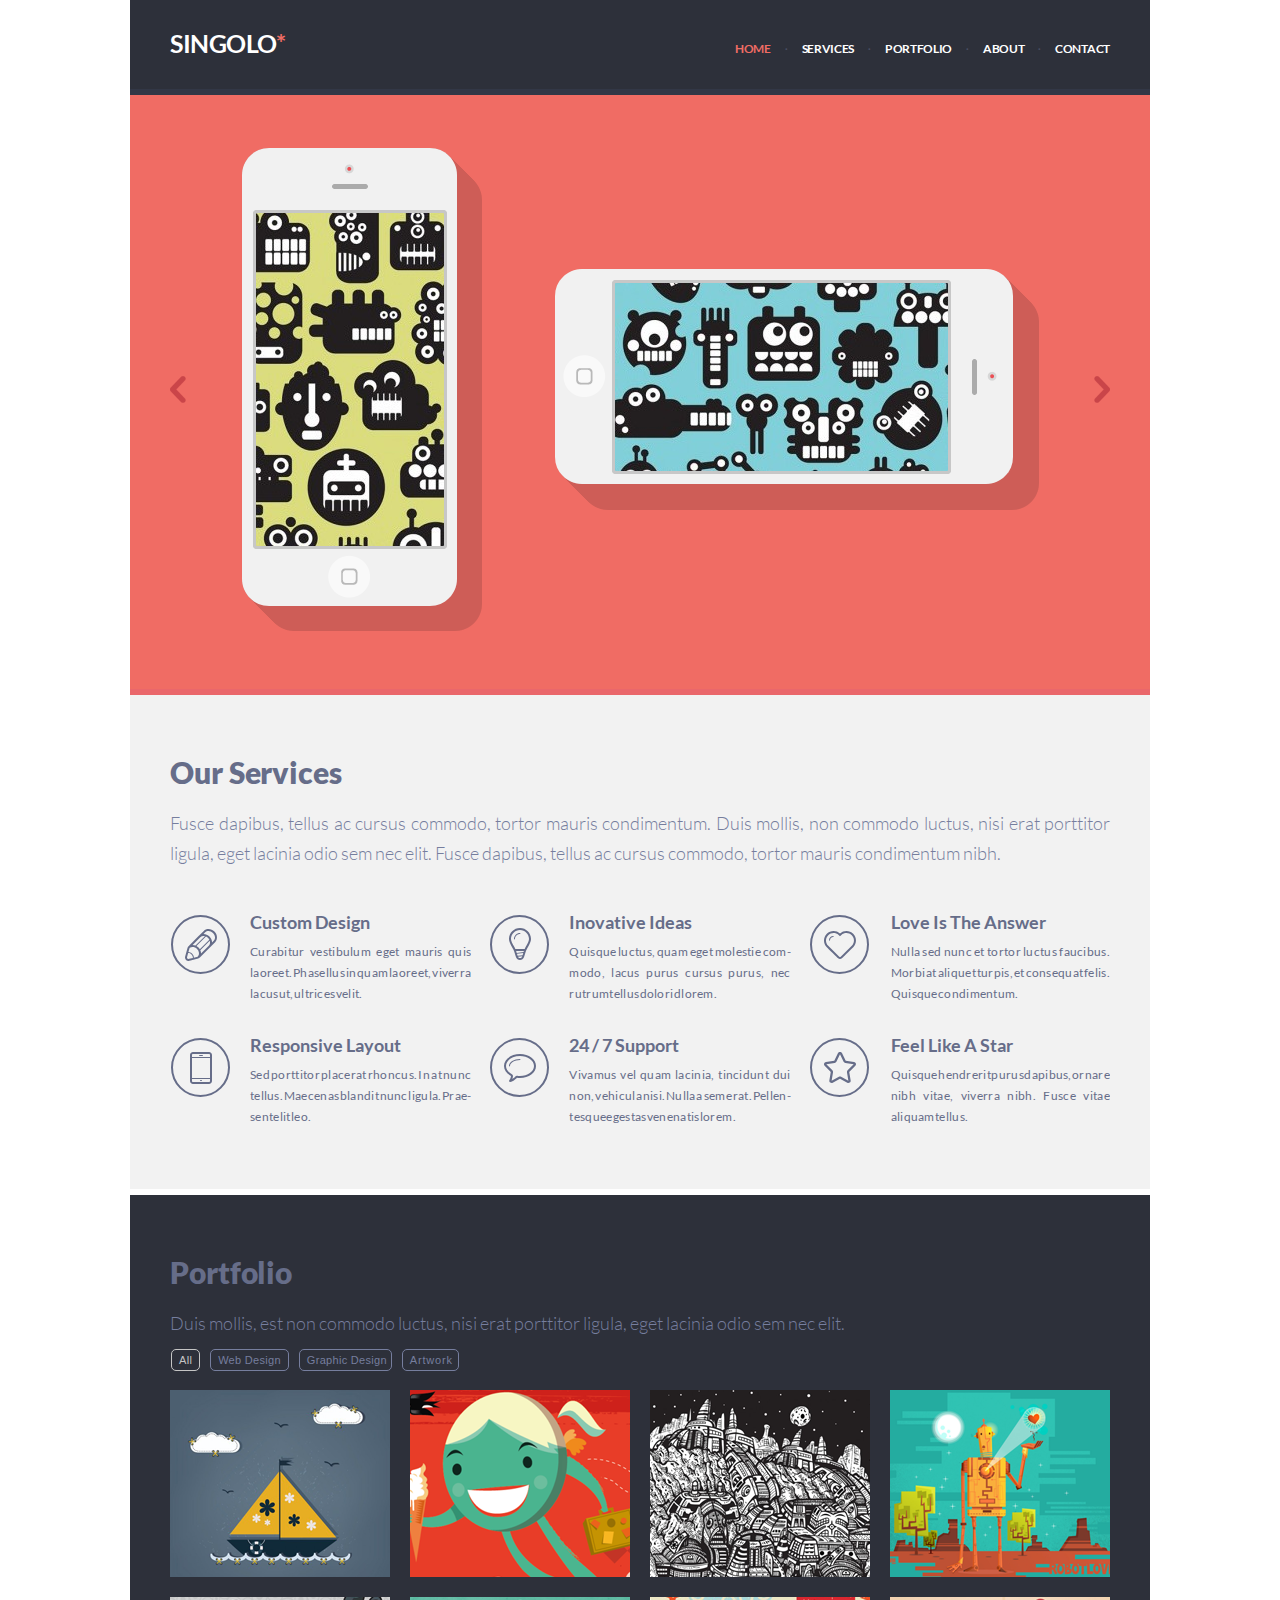
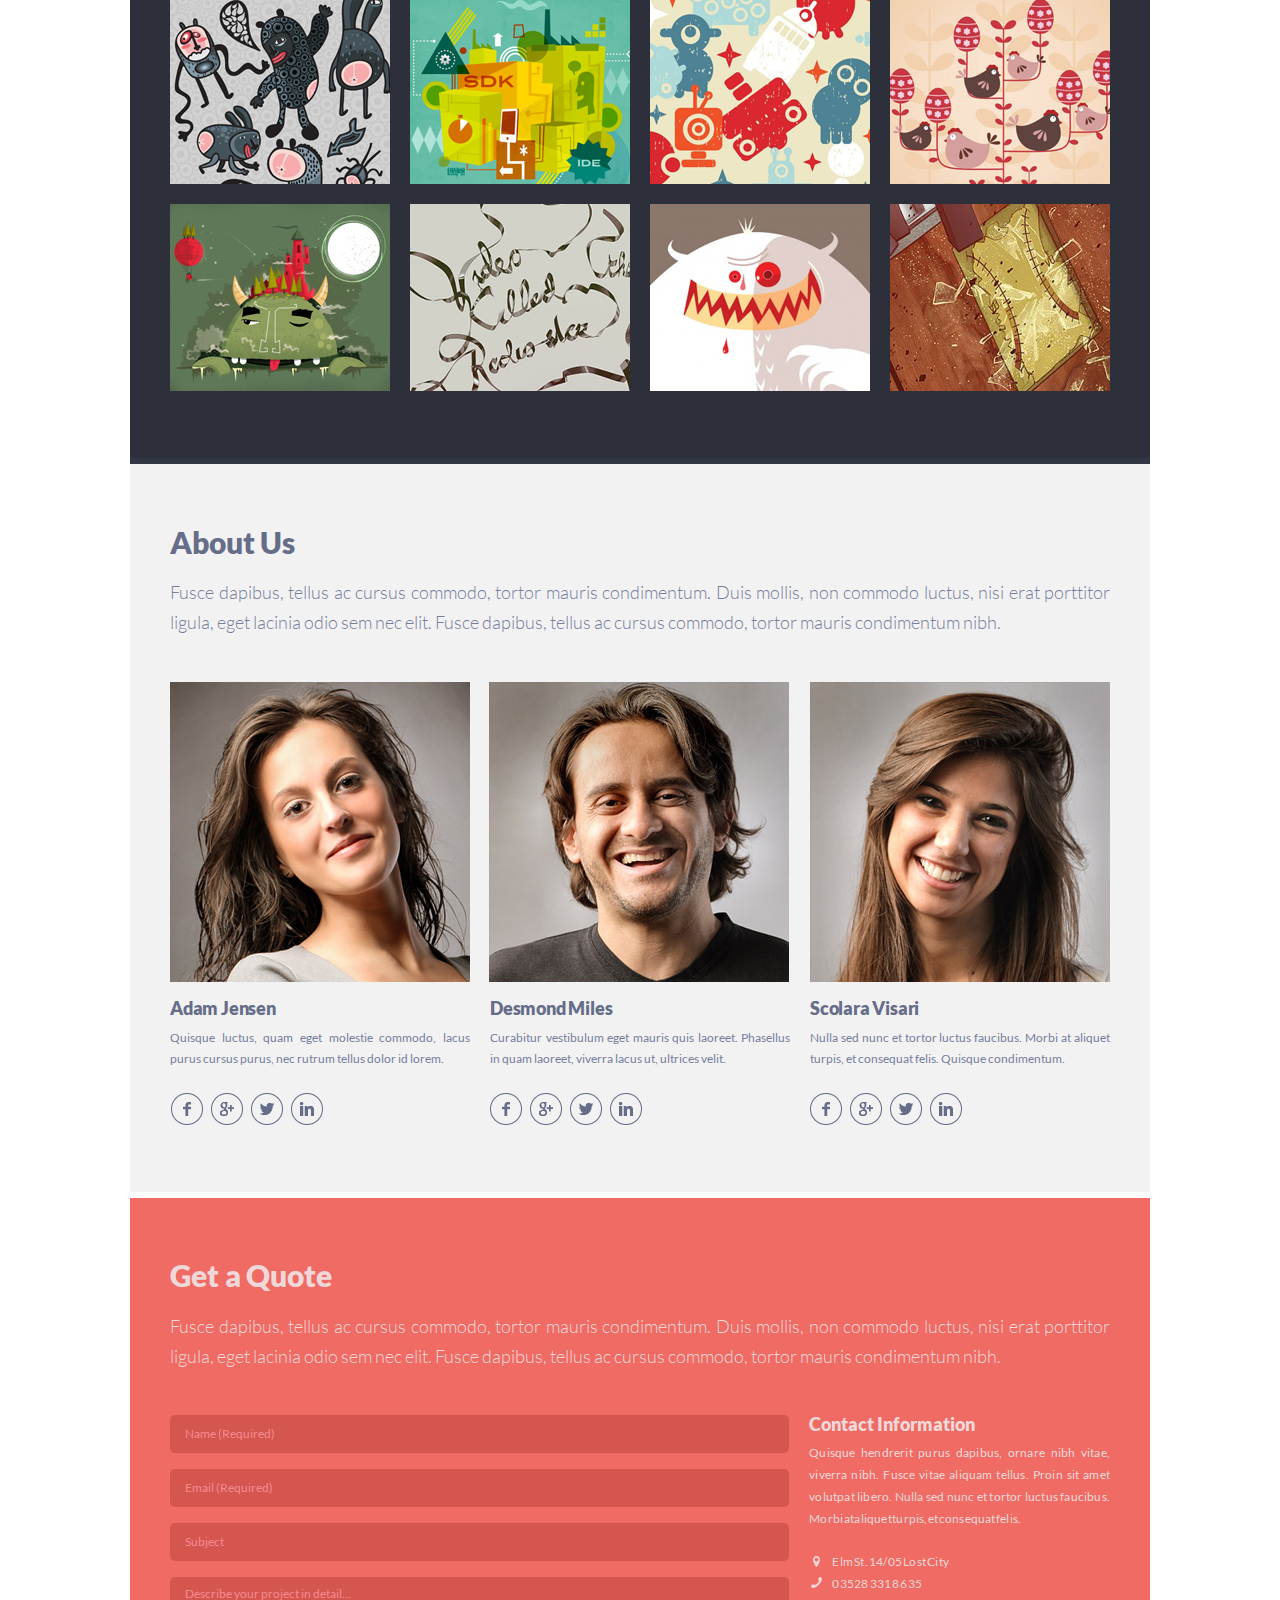
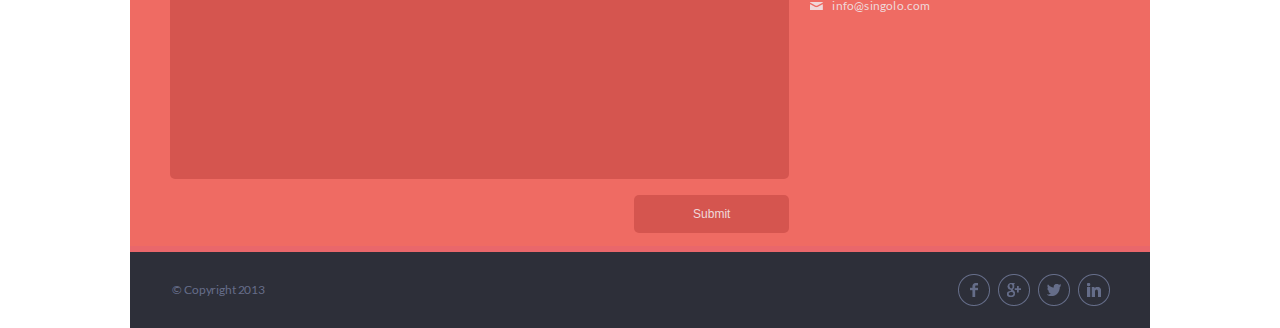
==== index.html @ 537a0a42 "feat: highlite menu item on scroll" ====
<!DOCTYPE html>
<html lang="en">
<head>
  <meta charset="UTF-8">
  <meta name="viewport" content="width=device-width, initial-scale=1.0">
  <title>Singolo</title>
  <link rel="stylesheet" href="./style.css">
</head>
<body>
  <div class="wrapper">

    <header class="header" id="header">
      <div class="logo"><a class="logo-link" href="#">
          <h1 class="logo-title"><span>Singolo</span><span class="star">*</span></h1>
        </a></div>
      <nav class="header-navigation">
        <ul class="navigation" id="header-navigation">
          <li class="navigation-item active"><a class="navigation-link" href="#slider">Home</a></li>
          <li class="navigation-item"><a class="navigation-link" href="#services">Services</a></li>
          <li class="navigation-item"><a class="navigation-link" href="#portfolio">Portfolio</a></li>
          <li class="navigation-item"><a class="navigation-link" href="#about">About</a></li>
          <li class="navigation-item"><a class="navigation-link" href="#quote">Contact</a></li>
        </ul>
      </nav>
    </header>
    <section class="slider" id="slider">
      <h2 class="slider-header">Slider</h2>
      <button class="prev" data-direction="prev"></button>
      <div class="slides-container">
        <div class="slide active-slide" data-bgcolor="#f06c64" data-bbcolor="#EA676B">
          <div class="phones-slide1">
            <div class="phone phone-v">
              <div class="shadow-v"></div>
              <div class="phone-base"></div>
              <div class="phone-v-screen"></div>
              <button class="btn-power" tabindex="-1"></button>
            </div>
            <div class="phone phone-h">
              <div class="shadow-h"></div>
              <div class="phone-base"></div>
              <div class="phone-h-screen"></div>
              <button class="btn-power" tabindex="-1"></button>
            </div>
          </div>
        </div>
        <div class="slide" data-bgcolor="#648bf0" data-bbcolor="#5d81de">
          <img src="./assets/images/slide-2.png" height="483" alt="slide-2">
        </div>
      </div>
      <button class="next" data-direction="next"></button>
    </section>
    <section class="services" id="services">
      <h2 class="section-header">Our Services</h2>
      <p class="services-description">Fusce dapibus, tellus ac cursus commodo, tortor mauris condimentum. Duis mollis, non commodo luctus, nisi erat porttitor ligula, eget lacinia odio sem nec elit. Fusce dapibus, tellus ac cursus commodo, tortor mauris condimentum nibh.</p>
      <div class="services-list">
        <div class="item service-design">
          <h3 class="service-list-header">Custom Design</h3>
          <p class="service-list-description">Curabitur vestibulum eget mauris quis laoreet. Phasellus in quam laoreet, viverra lacus ut, ultrices velit.</p>
        </div>
        <div class="item service-ideas">
          <h3 class="service-list-header">Inovative Ideas</h3>
          <p class="service-list-description">Quisque luctus, quam eget molestie com&shy;modo, lacus purus cursus purus, nec rutrum tellus dolor id lorem.</p>
        </div>
        <div class="item service-love">
          <h3 class="service-list-header">Love Is The Answer</h3>
          <p class="service-list-description">Nulla sed nunc et tortor luctus faucibus. Morbi at aliquet turpis, et consequat felis. Quisque condimentum.</p>
        </div>
        <div class="item service-responsive">
          <h3 class="service-list-header">Responsive Layout</h3>
          <p class="service-list-description">Sed porttitor placerat rhoncus. In at nunc tellus. Maecenas blandit nunc ligula. Prae&shy;sent elit leo.</p>
        </div>
        <div class="item service-support">
          <h3 class="service-list-header">24 / 7 Support</h3>
          <p class="service-list-description">Vivamus vel quam lacinia, tincidunt dui non, vehicula nisi. Nulla a sem erat. Pellen&shy;tesque egestas venenatis lorem .</p>
        </div>
        <div class="item service-star">
          <h3 class="service-list-header">Feel Like A Star</h3>
          <p class="service-list-description">Quisque hendrerit purus dapibus, ornare nibh vitae, viverra nibh. Fusce vitae aliquam tellus.</p>
        </div>
      </div>
    </section>
    <section class="portfolio" id="portfolio">
      <h2 class="section-header">Portfolio</h2>
      <p class="portfolio-description">
        Duis mollis, est non commodo luctus, nisi erat porttitor ligula, eget lacinia odio sem nec elit.
      </p>
      <div class="portfolio-filter">
        <button class="active">All</button>
        <button>Web Design</button>
        <button>Graphic Design</button>
        <button>Artwork</button>
      </div>
      <div class="portfolio-list">
        <img class="portfolio-item" src="./assets/images/portfolio-item1.png" alt="portfolio-item1">
        <img class="portfolio-item" src="./assets/images/portfolio-item2.png" alt="portfolio-item2">
        <img class="portfolio-item" src="./assets/images/portfolio-item3.png" alt="portfolio-item3">
        <img class="portfolio-item" src="./assets/images/portfolio-item4.png" alt="portfolio-item4">
        <img class="portfolio-item" src="./assets/images/portfolio-item5.png" alt="portfolio-item5">
        <img class="portfolio-item" src="./assets/images/portfolio-item6.png" alt="portfolio-item6">
        <img class="portfolio-item" src="./assets/images/portfolio-item7.png" alt="portfolio-item7">
        <img class="portfolio-item" src="./assets/images/portfolio-item8.png" alt="portfolio-item8">
        <img class="portfolio-item" src="./assets/images/portfolio-item9.png" alt="portfolio-item9">
        <img class="portfolio-item" src="./assets/images/portfolio-item10.png" alt="portfolio-item10">
        <img class="portfolio-item" src="./assets/images/portfolio-item11.png" alt="portfolio-item11">
        <img class="portfolio-item" src="./assets/images/portfolio-item12.png" alt="portfolio-item12">
      </div>
    </section>
    <section class="about" id="about">
      <h2 class="section-header">About Us</h2>
      <p class="about-description">Fusce dapibus, tellus ac cursus commodo, tortor mauris condimentum. Duis mollis, non commodo luctus, nisi erat porttitor ligula, eget lacinia odio sem nec elit. Fusce dapibus, tellus ac cursus commodo, tortor mauris condimentum nibh.</p>
      <div class="photos">
        <div class="photo">
          <img src="./assets/images/adam-jensen.png" alt="photo">
          <h3 class="photo-title">Adam Jensen</h3>
          <p class="photo-description">Quisque luctus, quam eget molestie commodo, lacus purus cursus purus, nec rutrum tellus dolor id lorem.</p>
          <div class="social-buttons">
            <a href="#" class="social-buttons-link"><img src="./assets/images/social-fb.png" alt="facebook"></a>
            <a href="#" class="social-buttons-link"><img src="./assets/images/social-gp.png" alt="google-pllus"></a>
            <a href="#" class="social-buttons-link"><img src="./assets/images/social-tw.png" alt="twitter"></a>
            <a href="#" class="social-buttons-link"><img src="./assets/images/social-in.png" alt="linkedin"></a>
          </div>
        </div>
        <div class="photo">
          <img src="./assets/images/desmond-miles.png" alt="photo">
          <h3 class="photo-title">Desmond Miles</h3>
          <p class="photo-description">Curabitur vestibulum eget mauris quis laoreet. Phasellus in quam laoreet, viverra lacus ut, ultrices velit.</p>
          <div class="social-buttons">
            <a href="#" class="social-buttons-link"><img src="./assets/images/social-fb.png" alt="facebook"></a>
            <a href="#" class="social-buttons-link"><img src="./assets/images/social-gp.png" alt="google-pllus"></a>
            <a href="#" class="social-buttons-link"><img src="./assets/images/social-tw.png" alt="twitter"></a>
            <a href="#" class="social-buttons-link"><img src="./assets/images/social-in.png" alt="linkedin"></a>
          </div>
        </div>
        <div class="photo">
          <img src="./assets/images/scolara-visari.png" alt="photo">
          <h3 class="photo-title">Scolara Visari</h3>
          <p class="photo-description">Nulla sed nunc et tortor luctus faucibus. Morbi at aliquet turpis, et consequat felis. Quisque condimentum.</p>
          <div class="social-buttons">
            <a href="#" class="social-buttons-link"><img src="./assets/images/social-fb.png" alt="facebook"></a>
            <a href="#" class="social-buttons-link"><img src="./assets/images/social-gp.png" alt="google-pllus"></a>
            <a href="#" class="social-buttons-link"><img src="./assets/images/social-tw.png" alt="twitter"></a>
            <a href="#" class="social-buttons-link"><img src="./assets/images/social-in.png" alt="linkedin"></a>
          </div>
        </div>
      </div>
    </section>
    <section class="quote" id="quote">
      <h2 class="section-header">Get a Quote</h2>
      <p class="quote-description">Fusce dapibus, tellus ac cursus commodo, tortor mauris condimentum. Duis mollis, non commodo luctus, nisi erat porttitor ligula, eget lacinia odio sem nec elit. Fusce dapibus, tellus ac cursus commodo, tortor mauris condimentum nibh.</p>
      <div class="quote-from">
        <form action='/' method="POST" name="quote">
          <input name="name" type="text" placeholder="Name (Required)" required>
          <input name="email" type="email" placeholder="Email (Required)" required>
          <input name="subject" type="text" placeholder="Subject">
          <textarea name="description" placeholder="Describe your project in detail..." maxlength="500"></textarea>
          <input type="submit">
        </form>
        <div class="modal-container">
          <div class="modal-message">
            <h3>Письмо отправлено </h3>
            <p>
              <span class="theme">Без темы</span>
            </p>
            <p>
              <span class="desc">Без описания</span>
            </p>
            <button class="btn-ok">OK</button>
          </div>
        </div>
        <div class="quote-info">
          <h3 class="quoteinfo-header">Contact Information</h3>
          <p class="quoteinfo-description">
            Quisque hendrerit purus dapibus, ornare nibh vitae, viver&shy;ra nibh. Fusce vitae aliquam tellus. Proin sit amet volutpat libero. Nulla sed nunc et tortor luctus faucibus. Morbi at aliquet turpis, et consequat felis.
          </p>
          <ul class="props">
            <li class="prop-item location"><a href="https://map.map" class="props-item-link">Elm St. 14/05 Lost City</a></li>
            <li class="prop-item phone"><a href="tel:+035283318635" class="props-item-link">03528 331 86 35</a></li>
            <li class="prop-item mail"><a href="mailto:info@singolo.com" class="props-item-link">info@singolo.com</a></li>
          </ul>
        </div>
      </div>
    </section>
    <footer class="footer">
      <div class="copyright">&copy; Copyright 2013</div>
      <div class="social-buttons">
        <a href="#" class="social-buttons-link"><img src="./assets/images/social-fb.png" alt="facebook"></a>
        <a href="#" class="social-buttons-link"><img src="./assets/images/social-gp.png" alt="google-pllus"></a>
        <a href="#" class="social-buttons-link"><img src="./assets/images/social-tw.png" alt="twitter"></a>
        <a href="#" class="social-buttons-link"><img src="./assets/images/social-in.png" alt="linkedin"></a>
      </div>
    </footer>
  </div>

  <script src="./script.js"></script>
</body>
</html>
---- style.css ----
@charset 'utf-8';

/* lato-300 - latin */
@font-face {
  font-family: "Lato";
  font-style: normal;
  font-weight: 300;
  src: local("Lato Light"), local("Lato-Light"),
    url("./assets/fonts/lato-v16-latin-300.woff2") format("woff2"),
    url("./assets/fonts/lato-v16-latin-300.woff") format("woff");
}
/* lato-regular - latin */
@font-face {
  font-family: "Lato";
  font-style: normal;
  font-weight: 400;
  src: local("Lato Regular"), local("Lato-Regular"),
    url("./assets/fonts/lato-v16-latin-regular.woff2") format("woff2"),
    url("./assets/fonts/lato-v16-latin-regular.woff") format("woff");
}
/* lato-700 - latin */
@font-face {
  font-family: "Lato";
  font-style: normal;
  font-weight: 700;
  src: local("Lato Bold"), local("Lato-Bold"),
    url("./assets/fonts/lato-v16-latin-700.woff2") format("woff2"),
    url("./assets/fonts/lato-v16-latin-700.woff") format("woff");
}
/* lato-900 - latin */
@font-face {
  font-family: "Lato";
  font-style: normal;
  font-weight: 900;
  src: local("Lato Black"), local("Lato-Black"),
    url("./assets/fonts/lato-v16-latin-900.woff2") format("woff2"),
    url("./assets/fonts/lato-v16-latin-900.woff") format("woff");
}

*,
*::before,
*::after {
  box-sizing: border-box;
}

html {
  font-family: "Lato", sans-serif;
  scroll-padding-top: 95px;
  scroll-behavior: smooth;
}

body,
h1,
h2,
h3,
p,
ul {
  margin: 0;
  padding: 0;
}

h1 {
  font-size: inherit;
  display: inline;
}

ul {
  list-style-type: none;
}

.wrapper {
  max-width: 1020px;
  margin: 0 auto;
}

.header,
.slider,
.services,
.portfolio,
.about,
.quote,
.footer,
.modal-container {
  padding: 0 40px;
}

.section-header {
  font-size: 30px;
  font-weight: 900;
  line-height: 23px;
  letter-spacing: -0.1px;
}

button::-moz-focus-inner {
  border: 0;
}

/* HEADER */

.header {
  background-color: #2d303a;
  border-bottom: 6px solid #323746;
  display: flex;
  justify-content: space-between;
  align-items: baseline;
  height: 95px;
  position: sticky;
  top: 0;
  z-index: 9999;
}

.logo .logo-link {
  color: #ffffff;
  text-decoration: none;
}
.header .logo-link:hover {
  color: #f06c64;
}

.logo .star {
  color: #f06c64;
}

.logo .logo-title {
  text-transform: uppercase;
  font-size: 25px;
  font-weight: 700;
  line-height: 3.5;
  letter-spacing: -0.5px;
}

.header-navigation .navigation {
  display: flex;
}

.navigation .navigation-item {
  margin-left: 30.7px;
}

.navigation .navigation-item .navigation-link {
  font-size: 12px;
  font-weight: 700;
  text-transform: uppercase;
  letter-spacing: -0.3px;
  text-decoration: none;
  color: #ffffff;
  position: relative;
}

.navigation .navigation-item:not(:first-child) .navigation-link::after {
  content: ".";
  position: absolute;
  color: #494e62;
  top: -3px;
  left: -17px;
  width: 17px;
}

.navigation .navigation-item .navigation-link {
  outline: none;
  transition: color 0.3s;
}

.navigation .navigation-item .navigation-link:focus {
  text-decoration: underline;
}

.navigation .navigation-item.active .navigation-link {
  color: #f06c64;
}

/* SLIDER */

.slider {
  display: flex;
  align-items: center;
  padding-bottom: 58px;
  padding-top: 53px;
  background-color: #f06c64;
  border-bottom: 6px solid #ea676b;
  justify-content: space-between;
  transition: all 0.3s;
}

.slider .slider-header {
  position: absolute;
  left: -200%;
}

button.prev,
button.next {
  background-repeat: no-repeat;
  align-self: stretch;
  border: 0;
  padding: 0;
  background-color: transparent;
  outline: none;
  flex-basis: 84px;
}

button.prev:hover,
button.next:hover {
  cursor: pointer;
}

button.prev:hover {
  animation: animate-prev 1s linear infinite;
}

button.next:hover {
  animation: animate-next 1s linear infinite;
}
@keyframes animate-next {
  from {
    background-position-x: 50%;
  }
  to {
    background-position-x: 100%;
  }
}

@keyframes animate-prev {
  from {
    background-position-x: 50%;
  }
  to {
    background-position-x: 0%;
  }
}

button.prev {
  background-image: url("./assets/images/slider-left-arrow.svg");
  background-position: left center;
}

button.next {
  background-image: url("./assets/images/slider-right-arrow.svg");
  background-position: right center;
}

.slides-container {
  position: relative;
  overflow: hidden;
  width: 100%;
}

.slide {
  display: none;
  width: 100%;
}

.active-slide,
.next-slide {
  display: block;
}

.next-slide {
  position: absolute;
  top: 0;
}

.move-prev {
  animation-name: move-prev;
  animation-duration: 0.3s;
}

.move-next {
  animation-name: move-next;
  animation-duration: 0.3s;
}

@keyframes move-prev {
  100% {
    transform: translateX(100%);
  }
}
@keyframes move-next {
  100% {
    transform: translateX(-100%);
  }
}

.phones-slide1 {
  display: grid;
  grid-template-columns: 1fr 2fr;
}

.slide img {
  width: 100%;
  display: block;
}

.phone-v,
.phone-h {
  display: flex;
  position: relative;
}

.phone-base {
  background-image: url("./assets/images/iPhone.png");
  width: 216px;
  height: 458px;
  position: absolute;
}

.shadow-v {
  background-image: url("./assets/images/shadow-v.png");
  width: 240px;
  left: 1px;
  height: 483px;
  position: relative;
}

.shadow-h {
  background-image: url("./assets/images/shadow-h.png");
  width: 483px;
  left: 49px;
  height: 240px;
  position: relative;
}

.phone-v-screen,
.phone-h-screen {
  border-radius: 4px;
  position: absolute;
  border: 3px solid #c7c7c7;
  transition: opacity 1s;
}

.screen-opacity {
  opacity: 0;
}

.phone-v-screen {
  background-image: url("./assets/images/phonescreen-v.jpeg");
  width: 194px;
  height: 339px;
  top: 62px;
  left: 12px;
}

.phone-h-screen {
  background-image: url("./assets/images/phonescreen-h.jpeg");
  width: 339px;
  height: 194px;
  top: 10px;
  left: 105px;
}

.phone-h {
  align-self: center;
}

.phone-h .phone-base {
  transform: rotate(90deg);
  transform-origin: 254px 252px;
}

.slides-container .btn-power,
.slides-container .btn-power {
  width: 41px;
  height: 41px;
  position: absolute;
  opacity: 0;
  border-radius: 50%;
  border: none;
  cursor: pointer;
}

.phone-v .btn-power {
  bottom: 33px;
  left: 88px;
}

.phone-h .btn-power {
  bottom: 113px;
  left: 57px;
}

/* SERVICES */

.services {
  color: #666d89;
  background-color: #f2f2f2;
  border-bottom: 6px solid #ffffff;
  padding-top: 66px;
  padding-bottom: 62px;
}

.services .services-description {
  color: #767e9e;
  font-size: 18px;
  font-weight: 300;
  line-height: 30px;
  text-align: justify;
  margin-top: 24px;
  margin-bottom: 20px;
}

.services-list {
  display: grid;
  grid-template-columns: repeat(3, minmax(100px, 1fr));
  grid-auto-rows: 116px;
  column-gap: 18px;
  row-gap: 7px;
}

.services-list .item {
  padding-left: 80px;
  position: relative;

  overflow: hidden;
}

.services-list .item::before {
  content: "";
  display: block;
  position: absolute;
  left: 1px;
  top: 27px;
  border-radius: 50%;
  width: 59px;
  height: 59px;
  border: 2px solid #666d89;
  background-repeat: no-repeat;
}

.item.service-design::before {
  background-image: url("./assets/images/pen.svg");
  background-position: 11px 11px;
}

.item.service-ideas::before {
  background-image: url("./assets/images/bulb.svg");
  background-position: 15px 10px;
}

.item.service-love::before {
  background-image: url("./assets/images/heart.svg");
  background-position: 10px 12px;
}

.item.service-responsive::before {
  background-image: url("./assets/images/phone.svg");
  background-position: 15px 10px;
}

.item.service-support::before {
  background-image: url("./assets/images/bubble.svg");
  background-position: 11px 13px;
}

.item.service-star::before {
  background-image: url("./assets/images/star.svg");
  background-position: 10px 11px;
}

.services-list .service-list-header {
  font-size: 18px;
  font-weight: 700;
  line-height: 32px;
  margin-top: 18px;
}

.services-list .service-list-description {
  font-size: 12px;
  font-weight: 400;
  line-height: 21px;
  letter-spacing: 0.3px;
  margin-top: 3px;
  word-spacing: -2px;
  text-align: justify;
}

/* PORTFOLIO */

.portfolio {
  background-color: #2d303a;
  padding-top: 66px;
  border-bottom: 6px solid #323746;
  padding-bottom: 47px;
}

.portfolio .section-header {
  color: #666d89;
}

.portfolio-description {
  font-size: 18px;
  line-height: 30px;
  font-weight: 300;
  color: #767e9e;
  margin-top: 24px;
}

.portfolio-filter {
  margin-top: 11px;
  padding-left: 1px;
  display: flex;
}

.portfolio-filter button {
  border: 1px solid #767e9e;
  color: #767e9e;
  background: transparent;
  border-radius: 5px;
  padding: 1px 7px 1px;
  margin-right: 10px;
  font-size: 11px;
  line-height: 18px;
  font-weight: 400;
  letter-spacing: 0.3px;
  outline: none;
}

.portfolio-filter button:hover {
  cursor: pointer;
  border-color: #c5c5c5;
  color: #c5c5c5;
}

.portfolio-filter button.active {
  border: 1px solid #c5c5c5;
  color: #c5c5c5;
}

.portfolio-list {
  padding-top: 19px;
  display: flex;
  flex-wrap: wrap;
  justify-content: space-between;
}

.portfolio-item {
  flex-basis: 220px;
  margin-bottom: 20px;
  transition: transform 0.3s;
}

.portfolio-active-item {
  outline: 5px solid #f06c64;
}

.portfolio-item:hover {
  cursor: pointer;
  transform: scale(1.04);
}

.portfolio-item:nth-child(n + 13) {
  display: none;
}

/* ABOUT US */

.about {
  background-color: #f2f2f2;
  padding-top: 67px;
  border-bottom: 6px solid #ffffff;
  padding-bottom: 67px;
}

.about .section-header {
  color: #666d89;
}

.about-description {
  margin-top: 23px;
  font-size: 18px;
  line-height: 30px;
  color: #767e9e;
  font-weight: 300;
  text-align: justify;
}

.photos {
  display: grid;
  grid-gap: 20px;
  grid-template-columns: repeat(3, minmax(300px, 1fr));
  justify-content: space-between;
  margin-top: 45px;
}

.photo {
  flex-basis: 300px;
  display: flex;
  flex-direction: column;
}

.photos .photo-title {
  margin-top: 17px;
  font-size: 18px;
  line-height: 18px;
  color: #666d89;
  font-weight: 900;
  letter-spacing: -0.2px;
  white-space: nowrap;
  text-overflow: ellipsis;
  overflow: hidden;
}

.photos .photo-description {
  margin-top: 10px;
  font-size: 12px;
  line-height: 21px;
  color: #767e9e;
  font-weight: 400;
  text-align: justify;
}

.social-buttons {
  display: flex;
  margin-top: 24px;
}

.social-buttons .social-buttons-link {
  margin-right: 8px;
  width: 32px;
  height: 32px;
}

.social-buttons .social-buttons-link:hover {
  border-radius: 50%;
  box-shadow: inset 0 0 2px 1px #9a9fb0, 0 0 3px 1px #9a9fb0;
}

/* QUOTE */

.quote {
  background-color: #ef6b63;
  padding-top: 66px;
  border-bottom: 6px solid #e9676b;
  padding-bottom: 0px;
}

.quote .section-header {
  color: #f0d8d9;
}

.quote-description {
  margin-top: 24px;
  font-size: 18px;
  color: #f0d8d9;
  font-weight: 300;
  text-align: justify;
  line-height: 30px;
}

.quote-from {
  margin-top: 30px;
  display: flex;
}

.quote-from form {
  flex: 2 65.85%;
  margin-top: 14px;
  margin-right: 20px;
}

.quote-from input,
.quote-from textarea {
  padding: 12px 15px;
  line-height: 14px;
  font-size: 12px;
  color: #f0d8d9;
  background-color: #d5554f;
  border: none;
  font-weight: 400;
  width: 100%;
  margin-bottom: 16px;
  border-radius: 5px;
}

.quote-from input[type="submit"] {
  display: block;
  margin-bottom: 13px;
  margin-left: auto;
  width: 25%;
}

.quote-from input[type="submit"]:hover {
  cursor: pointer;
  background-color: #f0d8d9;
  color: #2d2f39;
}

.quote-from textarea {
  min-height: 202px;
  padding-top: 10px;
  margin-top: 0;
  resize: none;
  display: block;
}

.quote-from input::placeholder,
.quote-from textarea::placeholder {
  color: #f48c8f;
  font-family: "Lato";
}

.quote-from input:focus,
.quote-from textarea:focus {
  background-color: #f0d8d9;
  color: #2d2f39;
}

/* modal */
.modal-container {
  max-width: 100vw;
  max-height: 100vh;
  background-color: #f2f2f2cc;
  position: fixed;
  top: 0;
  bottom: 0;
  left: 0;
  right: 0;
  z-index: 99999;
  overflow: auto;
  display: flex;
  flex-direction: column;
  justify-content: flex-start;
  align-items: center;
  display: none;
}

.modal-message {
  width: 70vw;
  max-width: 560px;
  border: 2px solid #666d8970;
  padding: 10px 20px;
  background: #f2f2f2;
  color: #666d89;
  box-shadow: 0px 7px 11px 2px #0005;
  margin-top: 20vh;
  border-radius: 3px;
}

.modal-message h3 {
  font-size: 30px;
  font-weight: 900;
  margin-bottom: 10px;
  text-align: center;
}

.modal-message p {
  margin-bottom: 10px;
}

.modal-message .btn-ok {
  color: #666d89;
  border: 1px solid #666d89;
  margin: 0 auto;
  display: block;
  margin-top: 30px;
  width: 25%;
  padding: 5px;
  font-weight: 900;
  background: transparent;
}

.quote-info {
  flex: 1 32%;
}

.quote-info {
  margin-top: 10px;
}

.quote-info .quoteinfo-header {
  font-size: 18px;
  line-height: 26px;
  color: #f0d8d9;
  font-weight: 900;
}

.quote-info .quoteinfo-description {
  margin-top: 5px;
}

.quote-info .quoteinfo-description,
.props .prop-item .props-item-link {
  font-size: 12px;
  line-height: 22px;
  color: #f0d8d9;
  font-weight: 400;
  text-align: justify;
  word-spacing: -1.8px;
  letter-spacing: 0.2px;
}

.props {
  margin-top: 20px;
}

.props .prop-item {
  padding-left: 23.3px;
  position: relative;
}

.props .prop-item .props-item-link {
  line-height: 20px;
  word-spacing: -1px;
  text-decoration: none;
}

.prop-item.location::before,
.prop-item.phone::before,
.prop-item.mail::before {
  content: "";
  display: block;
  background-repeat: no-repeat;
  background-size: cover;
  position: absolute;
}
.prop-item.location::before {
  background-image: url(./assets/images/contact-location.svg);
  width: 7px;
  height: 11px;
  left: 4px;
  top: 6px;
}
.prop-item.phone::before {
  background-image: url(./assets/images/contact-phone.svg);
  width: 11px;
  height: 11px;
  left: 2px;
  top: 5px;
}
.prop-item.mail::before {
  background-image: url(./assets/images/contact-mail.svg);
  width: 13px;
  height: 8px;
  left: 1px;
  top: 8px;
}

/* FOOTER */

.footer {
  display: flex;
  justify-content: space-between;
  align-items: center;
  background-color: #2d2f39;
}

.footer .copyright {
  font-size: 12px;
  font-weight: 400;
  color: #666d89;
  line-height: 76px;
  word-spacing: 0.5px;
  white-space: pre;
  margin-left: 2px;
  letter-spacing: -0.2px;
}

.footer .social-buttons {
  margin-top: 0;
}

.footer .social-buttons .social-buttons-link:last-child {
  margin-right: 0;
}

.social-buttons .social-buttons-link:hover {
  border-radius: 50%;
  box-shadow: inset 0 0 2px 1px #9a9fb0, 0 0 3px 1px #9a9fb0;
}

/* KLUGE */

.services-list .item:nth-child(3n) {
  padding-left: 82px;
}

.portfolio-filter button:nth-child(3) {
  padding-right: 4px;
}

.portfolio-filter button:nth-child(4) {
  padding-right: 5px;
  letter-spacing: 0.8px;
}

.photo:nth-child(2) > img {
  position: relative;
  left: -1px;
}

.photos .photo:nth-child(1) .photo-description {
  word-spacing: 0px;
}

.photos .photo:nth-child(1) .photo-description::first-line {
  word-spacing: -0.5px;
}

.photos .photo:nth-child(1) .social-buttons {
  margin-left: 1px;
}
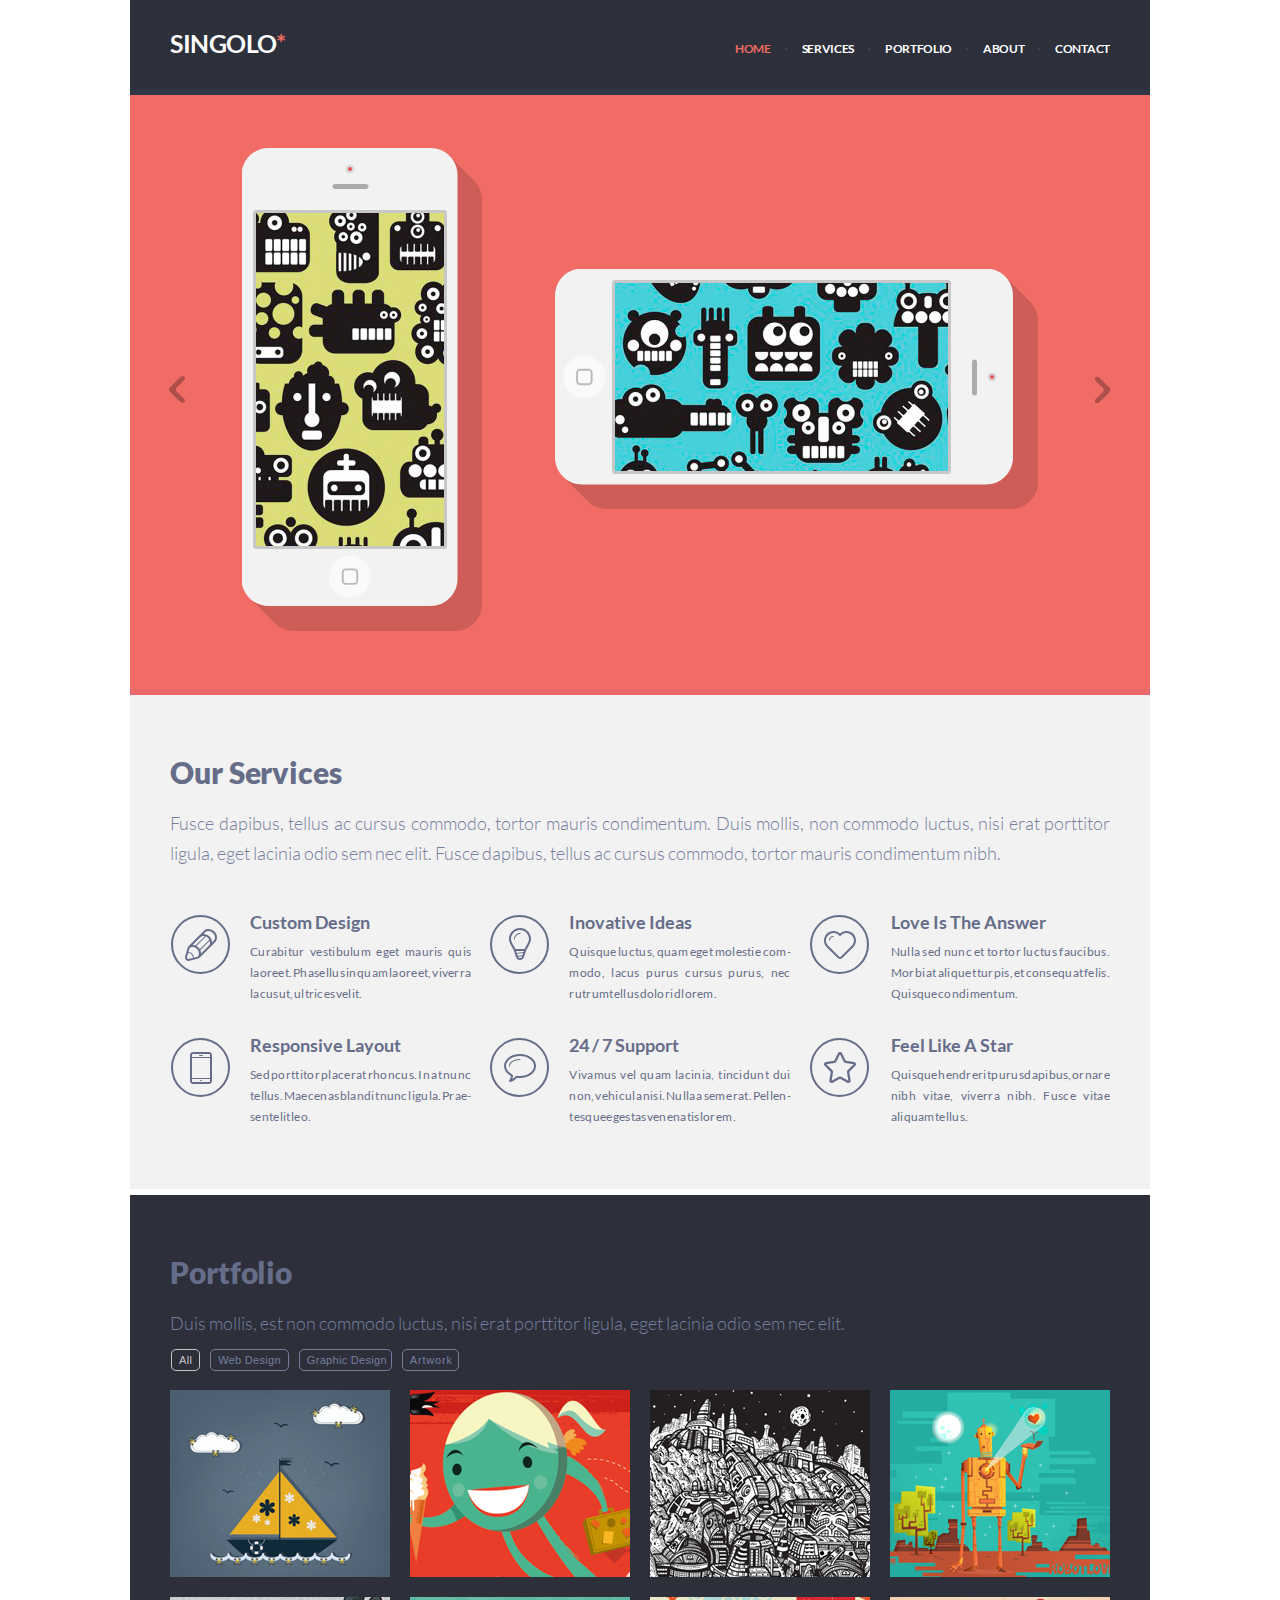
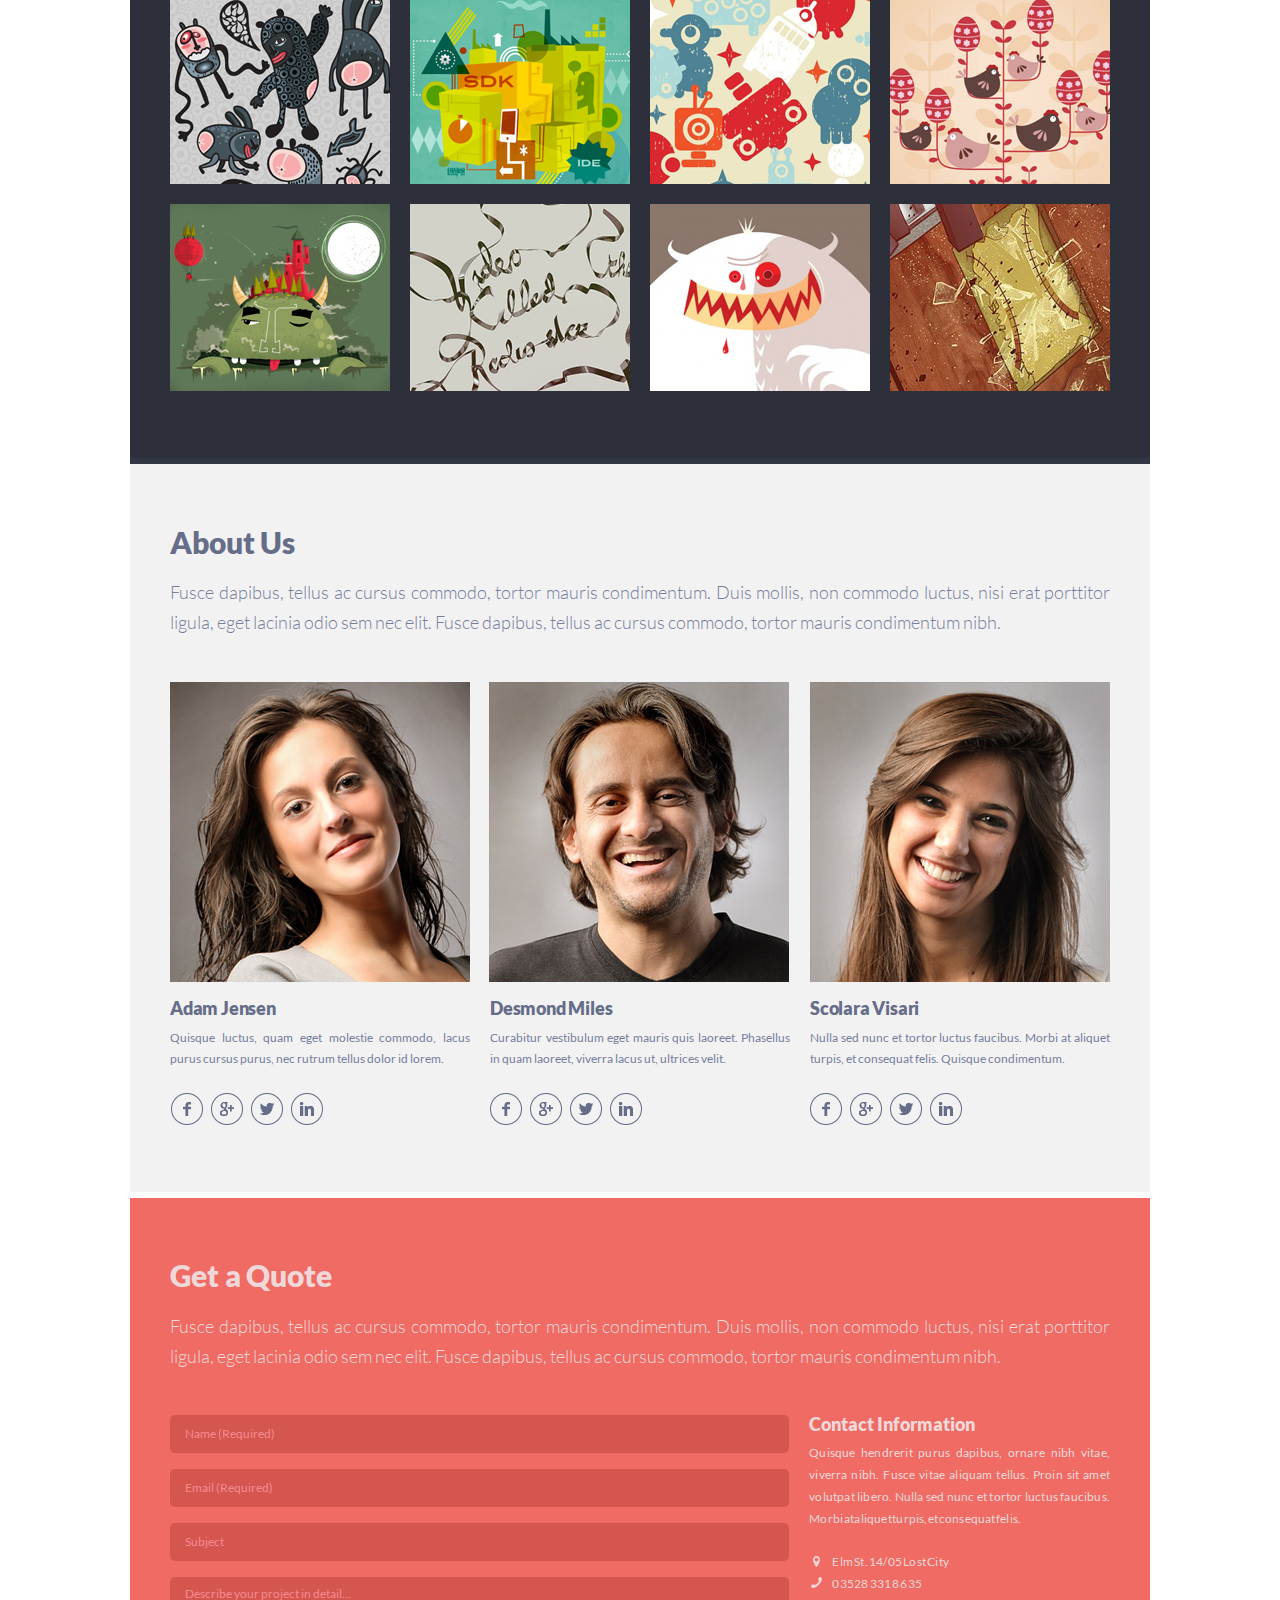
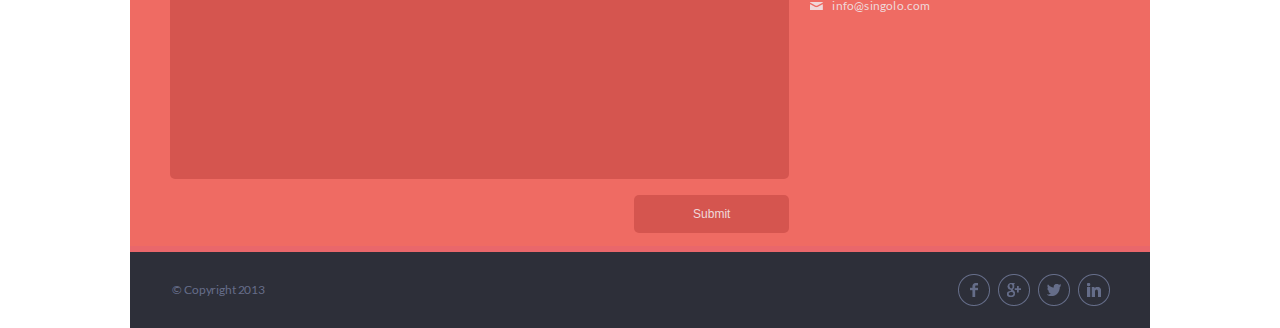
==== commit a982f1de: "feat: make responsive slider" ====
--- a/index.html
+++ b/index.html
@@ -30,21 +30,15 @@
         <div class="slide active-slide" data-bgcolor="#f06c64" data-bbcolor="#EA676B">
           <div class="phones-slide1">
             <div class="phone phone-v">
-              <div class="shadow-v"></div>
-              <div class="phone-base"></div>
-              <div class="phone-v-screen"></div>
-              <button class="btn-power" tabindex="-1"></button>
+              <object class="slider-phone" data="./assets/images/phone-vertical.svg" type="image/svg+xml"></object>
             </div>
             <div class="phone phone-h">
-              <div class="shadow-h"></div>
-              <div class="phone-base"></div>
-              <div class="phone-h-screen"></div>
-              <button class="btn-power" tabindex="-1"></button>
+              <object class="slider-phone" data="./assets/images/phone-horizontal.svg" type="image/svg+xml"></object>
             </div>
           </div>
         </div>
         <div class="slide" data-bgcolor="#648bf0" data-bbcolor="#5d81de">
-          <img src="./assets/images/slide-2.png" height="483" alt="slide-2">
+          <img src="./assets/images/slide-2.png" alt="slide-2">
         </div>
       </div>
       <button class="next" data-direction="next"></button>
@@ -91,18 +85,18 @@
         <button>Artwork</button>
       </div>
       <div class="portfolio-list">
-        <img class="portfolio-item" src="./assets/images/portfolio-item1.png" alt="portfolio-item1">
-        <img class="portfolio-item" src="./assets/images/portfolio-item2.png" alt="portfolio-item2">
-        <img class="portfolio-item" src="./assets/images/portfolio-item3.png" alt="portfolio-item3">
-        <img class="portfolio-item" src="./assets/images/portfolio-item4.png" alt="portfolio-item4">
-        <img class="portfolio-item" src="./assets/images/portfolio-item5.png" alt="portfolio-item5">
-        <img class="portfolio-item" src="./assets/images/portfolio-item6.png" alt="portfolio-item6">
-        <img class="portfolio-item" src="./assets/images/portfolio-item7.png" alt="portfolio-item7">
-        <img class="portfolio-item" src="./assets/images/portfolio-item8.png" alt="portfolio-item8">
-        <img class="portfolio-item" src="./assets/images/portfolio-item9.png" alt="portfolio-item9">
-        <img class="portfolio-item" src="./assets/images/portfolio-item10.png" alt="portfolio-item10">
-        <img class="portfolio-item" src="./assets/images/portfolio-item11.png" alt="portfolio-item11">
-        <img class="portfolio-item" src="./assets/images/portfolio-item12.png" alt="portfolio-item12">
+        <div class="portfolio-item"><img src="./assets/images/portfolio-item1.png" alt="portfolio-item1"></div>
+        <div class="portfolio-item"><img src="./assets/images/portfolio-item2.png" alt="portfolio-item2"></div>
+        <div class="portfolio-item"><img src="./assets/images/portfolio-item3.png" alt="portfolio-item3"></div>
+        <div class="portfolio-item"><img src="./assets/images/portfolio-item4.png" alt="portfolio-item4"></div>
+        <div class="portfolio-item"><img src="./assets/images/portfolio-item5.png" alt="portfolio-item5"></div>
+        <div class="portfolio-item"><img src="./assets/images/portfolio-item6.png" alt="portfolio-item6"></div>
+        <div class="portfolio-item"><img src="./assets/images/portfolio-item7.png" alt="portfolio-item7"></div>
+        <div class="portfolio-item"><img src="./assets/images/portfolio-item8.png" alt="portfolio-item8"></div>
+        <div class="portfolio-item"><img src="./assets/images/portfolio-item9.png" alt="portfolio-item9"></div>
+        <div class="portfolio-item"><img src="./assets/images/portfolio-item10.png" alt="portfolio-item10"></div>
+        <div class="portfolio-item"><img src="./assets/images/portfolio-item11.png" alt="portfolio-item11"></div>
+        <div class="portfolio-item"><img src="./assets/images/portfolio-item12.png" alt="portfolio-item12"></div>
       </div>
     </section>
     <section class="about" id="about">
--- a/style.css
+++ b/style.css
@@ -45,7 +45,7 @@
 
 html {
   font-family: "Lato", sans-serif;
-  scroll-padding-top: 95px;
+  scroll-padding-top: 90px;
   scroll-behavior: smooth;
 }
 
@@ -174,8 +174,10 @@
 .slider {
   display: flex;
   align-items: center;
-  padding-bottom: 58px;
-  padding-top: 53px;
+  padding-top: 5.2%;
+  padding-bottom: 5.6%;
+  padding-left: 0;
+  padding-right: 0;
   background-color: #f06c64;
   border-bottom: 6px solid #ea676b;
   justify-content: space-between;
@@ -189,74 +191,44 @@
 
 button.prev,
 button.next {
+  background-image: url("./assets/images/arrow-slider.svg");
+  background-position: 41% center;
   background-repeat: no-repeat;
   align-self: stretch;
   border: 0;
   padding: 0;
   background-color: transparent;
   outline: none;
-  flex-basis: 84px;
+  flex-basis: 14%;
+}
+
+button.next {
+  transform: rotate(180deg);
 }
 
 button.prev:hover,
 button.next:hover {
+  background-image: url("./assets/images/arrow-slider-hover.svg");
   cursor: pointer;
-}
-
-button.prev:hover {
-  animation: animate-prev 1s linear infinite;
-}
-
-button.next:hover {
-  animation: animate-next 1s linear infinite;
-}
-@keyframes animate-next {
-  from {
-    background-position-x: 50%;
-  }
-  to {
-    background-position-x: 100%;
-  }
-}
-
-@keyframes animate-prev {
-  from {
-    background-position-x: 50%;
-  }
-  to {
-    background-position-x: 0%;
-  }
-}
-
-button.prev {
-  background-image: url("./assets/images/slider-left-arrow.svg");
-  background-position: left center;
-}
-
-button.next {
-  background-image: url("./assets/images/slider-right-arrow.svg");
-  background-position: right center;
 }
 
 .slides-container {
   position: relative;
   overflow: hidden;
   width: 100%;
+  padding-top: 47.4%;
 }
 
 .slide {
   display: none;
   width: 100%;
+  position: absolute;
+  top: 0;
 }
 
 .active-slide,
 .next-slide {
   display: block;
-}
-
-.next-slide {
-  position: absolute;
-  top: 0;
 }
 
 .move-prev {
@@ -282,99 +254,17 @@
 
 .phones-slide1 {
   display: grid;
-  grid-template-columns: 1fr 2fr;
+  grid-template-columns: 30.1% 60.6%;
+  align-items: center;
+  column-gap: 9.2%;
+}
+
+.slider-phone {
+  width: 100%;
 }
 
 .slide img {
   width: 100%;
-  display: block;
-}
-
-.phone-v,
-.phone-h {
-  display: flex;
-  position: relative;
-}
-
-.phone-base {
-  background-image: url("./assets/images/iPhone.png");
-  width: 216px;
-  height: 458px;
-  position: absolute;
-}
-
-.shadow-v {
-  background-image: url("./assets/images/shadow-v.png");
-  width: 240px;
-  left: 1px;
-  height: 483px;
-  position: relative;
-}
-
-.shadow-h {
-  background-image: url("./assets/images/shadow-h.png");
-  width: 483px;
-  left: 49px;
-  height: 240px;
-  position: relative;
-}
-
-.phone-v-screen,
-.phone-h-screen {
-  border-radius: 4px;
-  position: absolute;
-  border: 3px solid #c7c7c7;
-  transition: opacity 1s;
-}
-
-.screen-opacity {
-  opacity: 0;
-}
-
-.phone-v-screen {
-  background-image: url("./assets/images/phonescreen-v.jpeg");
-  width: 194px;
-  height: 339px;
-  top: 62px;
-  left: 12px;
-}
-
-.phone-h-screen {
-  background-image: url("./assets/images/phonescreen-h.jpeg");
-  width: 339px;
-  height: 194px;
-  top: 10px;
-  left: 105px;
-}
-
-.phone-h {
-  align-self: center;
-}
-
-.phone-h .phone-base {
-  transform: rotate(90deg);
-  transform-origin: 254px 252px;
-}
-
-.slides-container .btn-power,
-.slides-container .btn-power {
-  width: 41px;
-  height: 41px;
-  position: absolute;
-  opacity: 0;
-  border-radius: 50%;
-  border: none;
-  cursor: pointer;
-}
-
-.phone-v .btn-power {
-  bottom: 33px;
-  left: 88px;
-}
-
-.phone-h .btn-power {
-  bottom: 113px;
-  left: 57px;
 }
 
 /* SERVICES */
@@ -519,7 +409,14 @@
   color: #c5c5c5;
 }
 
+.portfolio-filter.animated button:hover {
+  cursor: auto;
+  border: 1px solid #767e9e;
+  color: #767e9e;
+}
+.portfolio-filter.animated button.active,
 .portfolio-filter button.active {
+  cursor: auto;
   border: 1px solid #c5c5c5;
   color: #c5c5c5;
 }
@@ -534,7 +431,42 @@
 .portfolio-item {
   flex-basis: 220px;
   margin-bottom: 20px;
-  transition: transform 0.3s;
+  overflow: hidden;
+  position: relative;
+}
+
+.portfolio-item > img {
+  display: block;
+}
+
+.rotate-from {
+  animation: rotate-from 0.5s;
+  transform-origin: left bottom;
+}
+
+.rotate-to {
+  animation: rotate-to 0.5s;
+  transform-origin: top right;
+  position: absolute;
+  top: 0;
+}
+
+@keyframes rotate-from {
+  0% {
+    transform: rotate(0);
+  }
+  100% {
+    transform: rotate(90deg);
+  }
+}
+
+@keyframes rotate-to {
+  0% {
+    transform: rotate(90deg);
+  }
+  100% {
+    transform: rotate(0);
+  }
 }
 
 .portfolio-active-item {
@@ -802,6 +734,10 @@
   text-decoration: none;
 }
 
+.props .prop-item .props-item-link:hover {
+  text-decoration: underline;
+}
+
 .prop-item.location::before,
 .prop-item.phone::before,
 .prop-item.mail::before {
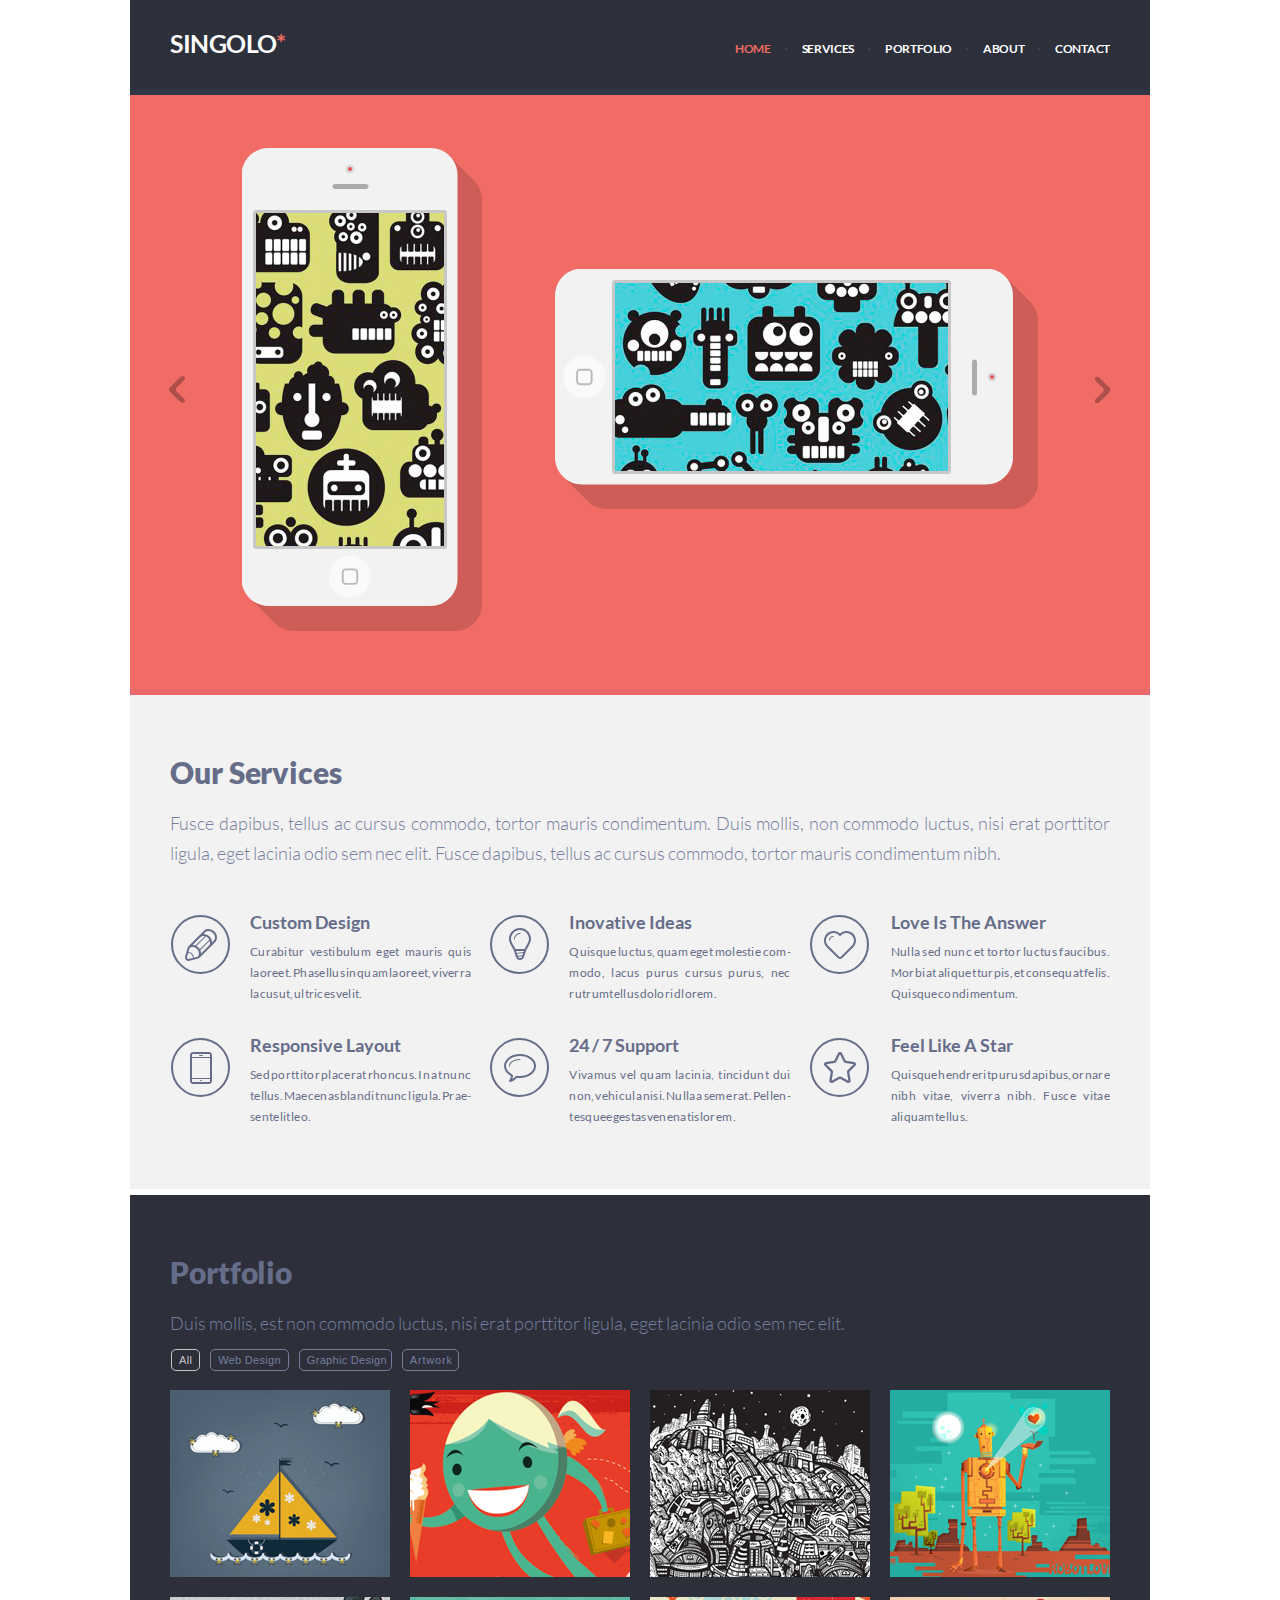
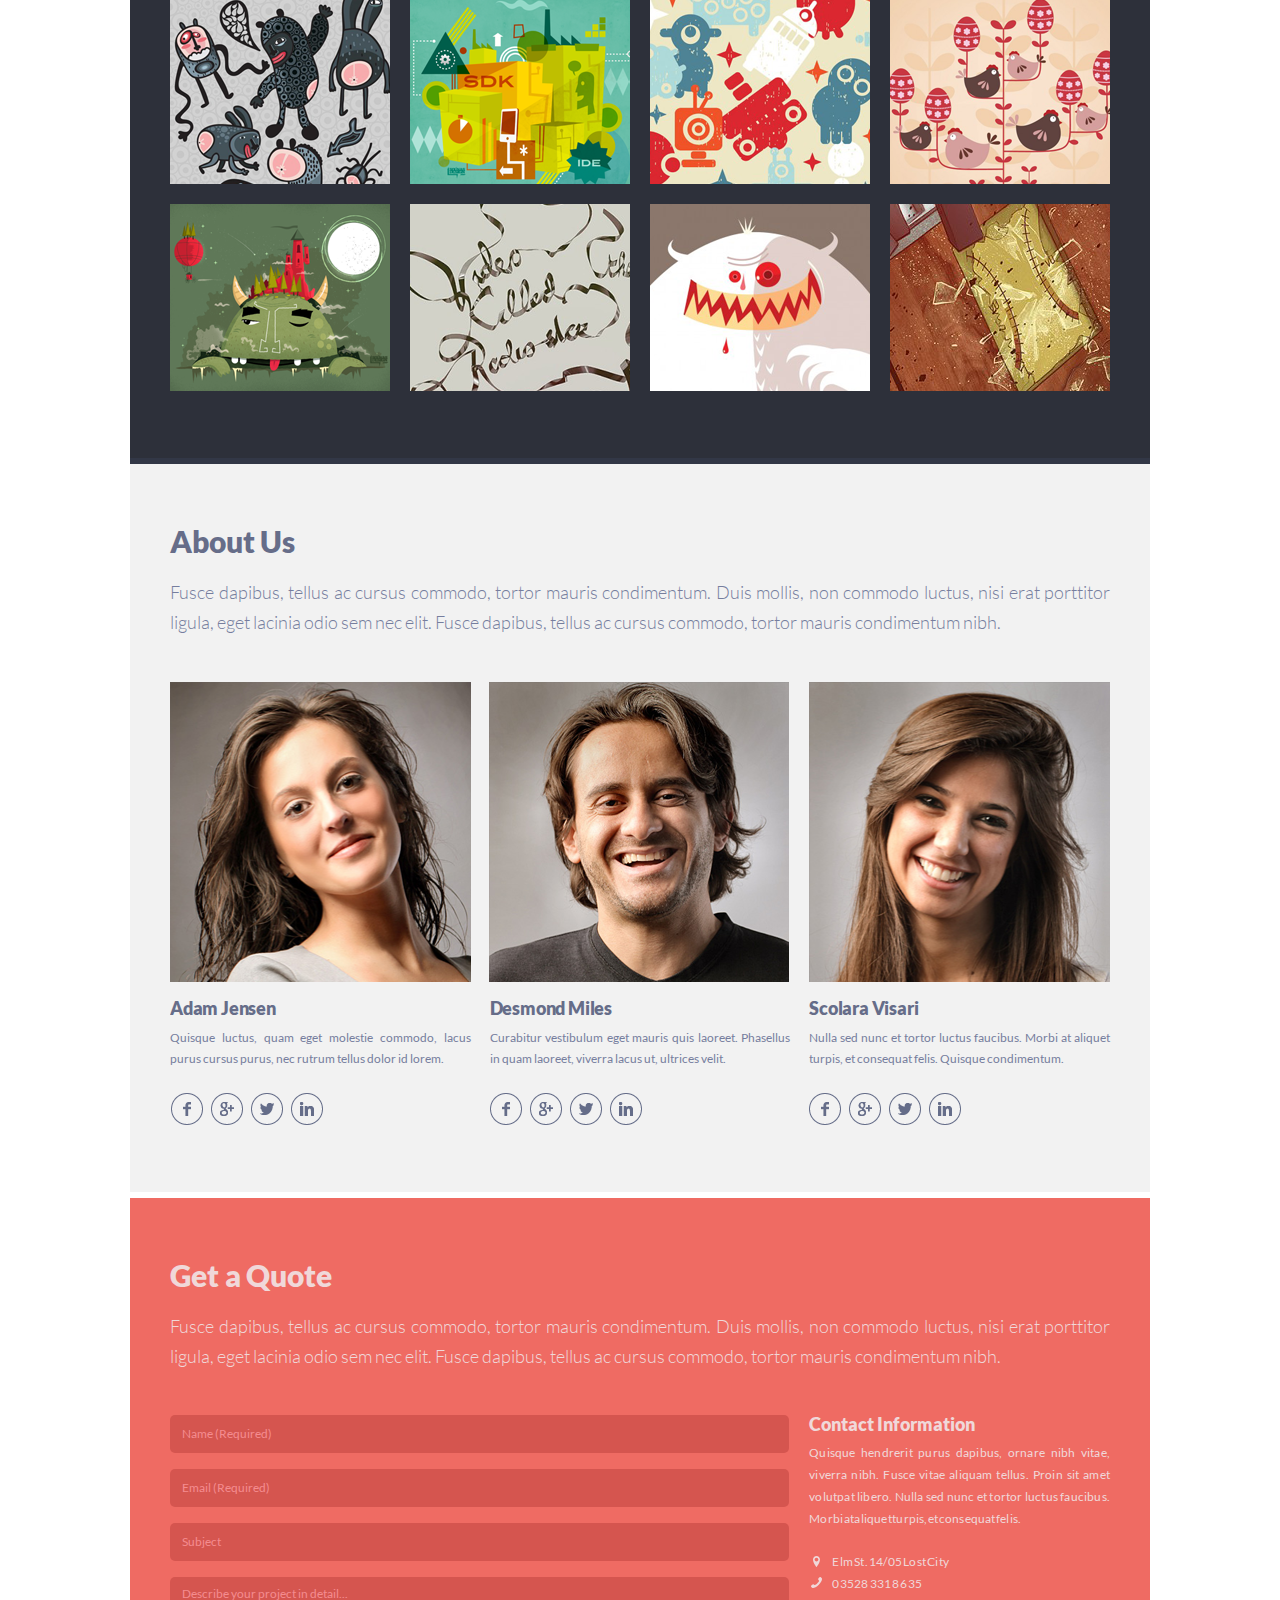
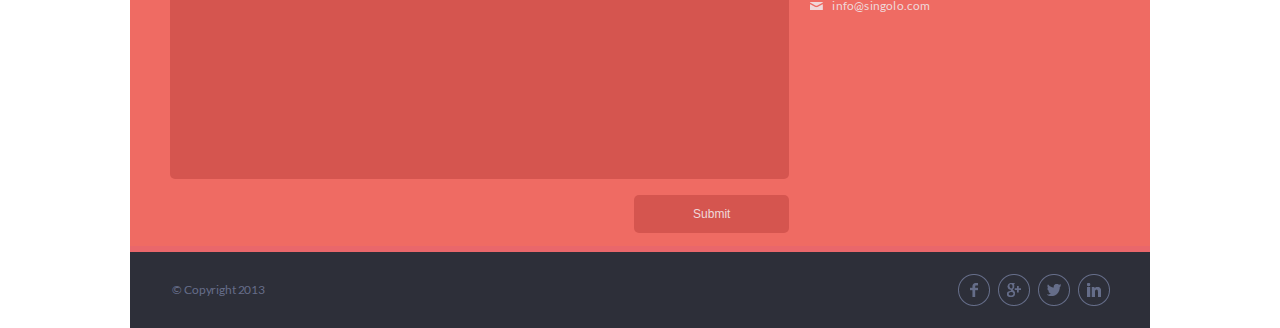
==== commit ba55af36: "feat: make responsive header, burger-menu (< 768)" ====
--- a/index.html
+++ b/index.html
@@ -10,18 +10,23 @@
   <div class="wrapper">
 
     <header class="header" id="header">
-      <div class="logo"><a class="logo-link" href="#">
-          <h1 class="logo-title"><span>Singolo</span><span class="star">*</span></h1>
-        </a></div>
-      <nav class="header-navigation">
-        <ul class="navigation" id="header-navigation">
-          <li class="navigation-item active"><a class="navigation-link" href="#slider">Home</a></li>
-          <li class="navigation-item"><a class="navigation-link" href="#services">Services</a></li>
-          <li class="navigation-item"><a class="navigation-link" href="#portfolio">Portfolio</a></li>
-          <li class="navigation-item"><a class="navigation-link" href="#about">About</a></li>
-          <li class="navigation-item"><a class="navigation-link" href="#quote">Contact</a></li>
-        </ul>
-      </nav>
+      <button class="burger-btn">
+        <span class="burger-line"></span>
+      </button>
+      <div class="menu">
+        <div class="logo"><a class="logo-link" href="#">
+            <h1 class="logo-title"><span>Singolo</span><span class="star">*</span></h1>
+          </a></div>
+        <nav class="header-navigation">
+          <ul class="navigation" id="header-navigation">
+            <li class="navigation-item active"><a class="navigation-link" href="#slider">Home</a></li>
+            <li class="navigation-item"><a class="navigation-link" href="#services">Services</a></li>
+            <li class="navigation-item"><a class="navigation-link" href="#portfolio">Portfolio</a></li>
+            <li class="navigation-item"><a class="navigation-link" href="#about">About</a></li>
+            <li class="navigation-item"><a class="navigation-link" href="#quote">Contact</a></li>
+          </ul>
+        </nav>
+      </div>
     </header>
     <section class="slider" id="slider">
       <h2 class="slider-header">Slider</h2>
--- a/style.css
+++ b/style.css
@@ -83,11 +83,22 @@
 .modal-container {
   padding: 0 40px;
 }
+@media screen and (max-width: 767px) {
+  .slider,
+  .services,
+  .portfolio,
+  .about,
+  .quote,
+  .footer,
+  .modal-container {
+    padding: 0 30px;
+  }
+}
 
 .section-header {
   font-size: 30px;
   font-weight: 900;
-  line-height: 23px;
+  line-height: 36px;
   letter-spacing: -0.1px;
 }
 
@@ -100,13 +111,15 @@
 .header {
   background-color: #2d303a;
   border-bottom: 6px solid #323746;
-  display: flex;
-  justify-content: space-between;
-  align-items: baseline;
   height: 95px;
   position: sticky;
   top: 0;
   z-index: 9999;
+}
+.menu {
+  display: flex;
+  justify-content: space-between;
+  align-items: baseline;
 }
 
 .logo .logo-link {
@@ -167,6 +180,132 @@
 
 .navigation .navigation-item.active .navigation-link {
   color: #f06c64;
+}
+
+.burger-btn {
+  display: none;
+  position: fixed;
+  left: 20px;
+  top: 26px;
+  width: 25px;
+  height: 20px;
+  background-color: transparent;
+  border: none;
+  padding: 0;
+  z-index: 9999;
+}
+.burger-line {
+  width: 100%;
+  height: 2px;
+  background: #ffffff;
+  border-radius: 5px;
+  position: absolute;
+  top: calc(50% - 1.5px);
+  left: 0;
+}
+.burger-btn:before,
+.burger-btn:after {
+  position: absolute;
+  content: "";
+  width: 100%;
+  height: 2px;
+  background: #ffffff;
+  border-radius: 5px;
+}
+.burger-btn:before {
+  top: 0;
+  left: 0;
+}
+.burger-btn:after {
+  bottom: 0;
+  left: 0;
+}
+
+@media screen and (max-width: 767px) {
+  html {
+    scroll-padding-top: 70px;
+  }
+
+  .header {
+    padding: 0 20px;
+    padding-left: 6.5%;
+    height: 71px;
+    justify-content: center;
+    align-items: center;
+    border-bottom: none;
+  }
+
+  .header .menu {
+    display: flex;
+    justify-content: center;
+    align-items: center;
+    height: 100%;
+    position: absolute;
+    top: 0;
+    width: 90%;
+    background-color: #2d303a;
+  }
+
+  .header .menu.open {
+    transition: transform 0.5s;
+    transform: translateX(100%);
+    box-shadow: 0px -40px 20px rgba(0, 0, 0, 0.4);
+
+    padding-left: 75px;
+    flex-direction: column;
+    align-items: flex-start;
+    padding-top: 25px;
+    width: 282px;
+    height: 100vh;
+    right: 100%;
+  }
+  .menu.open .navigation {
+    margin-top: 184px;
+    display: flex;
+  }
+
+  .burger-btn {
+    display: block;
+    outline: none;
+    cursor: pointer;
+    transition: transform 0.5s;
+  }
+  .burger-btn.active {
+    transform: rotate(450deg);
+  }
+
+  .logo .logo-title {
+    font-size: 20px;
+    line-height: 24px;
+  }
+
+  .header-navigation,
+  .navigation {
+    height: 100%;
+  }
+
+  .header-navigation .navigation {
+    display: none;
+    flex-direction: column;
+    margin-top: 75px;
+  }
+
+  .menu .navigation-item {
+    padding-bottom: 28px;
+    margin-left: 0;
+  }
+
+  .menu .navigation-item .navigation-link {
+    font-style: normal;
+    font-weight: bold;
+    font-size: 24px;
+    line-height: 29px;
+    letter-spacing: -0.035em;
+  }
+
+  .navigation .navigation-item:not(:first-child) .navigation-link::after {
+    content: none;
+  }
 }
 
 /* SLIDER */
@@ -273,7 +412,7 @@
   color: #666d89;
   background-color: #f2f2f2;
   border-bottom: 6px solid #ffffff;
-  padding-top: 66px;
+  padding-top: 59px;
   padding-bottom: 62px;
 }
 
@@ -283,7 +422,7 @@
   font-weight: 300;
   line-height: 30px;
   text-align: justify;
-  margin-top: 24px;
+  margin-top: 18px;
   margin-bottom: 20px;
 }
 
@@ -298,8 +437,29 @@
 .services-list .item {
   padding-left: 80px;
   position: relative;
-
   overflow: hidden;
+}
+
+@media screen and (max-width: 1019px) {
+  .services {
+    padding-top: 36px;
+    padding-bottom: 70px;
+  }
+
+  .services .services-description {
+    margin-top: 17px;
+    margin-bottom: 12px;
+  }
+
+  .services-list {
+    grid-template-columns: repeat(2, minmax(100px, 1fr));
+    column-gap: 18px;
+    row-gap: 29px;
+  }
+
+  .services-list .item {
+    padding-right: 33px;
+  }
 }
 
 .services-list .item::before {
@@ -366,7 +526,7 @@
 
 .portfolio {
   background-color: #2d303a;
-  padding-top: 66px;
+  padding-top: 59px;
   border-bottom: 6px solid #323746;
   padding-bottom: 47px;
 }
@@ -380,7 +540,7 @@
   line-height: 30px;
   font-weight: 300;
   color: #767e9e;
-  margin-top: 24px;
+  margin-top: 18px;
 }
 
 .portfolio-filter {
@@ -429,14 +589,35 @@
 }
 
 .portfolio-item {
-  flex-basis: 220px;
   margin-bottom: 20px;
+  margin-right: 20px;
   overflow: hidden;
   position: relative;
+  flex: 1 1 22%;
+}
+
+@media screen and (min-width: 1020px) {
+  .portfolio-item:nth-child(4n) {
+    margin-right: 0;
+  }
 }
 
 .portfolio-item > img {
   display: block;
+  width: 100%;
+}
+
+@media screen and (max-width: 1019px) {
+  .portfolio-list {
+    padding-top: 28px;
+  }
+  .portfolio-item {
+    margin-right: 20px;
+    flex-basis: 28%;
+  }
+  .portfolio-item:nth-child(3n) {
+    margin-right: 0;
+  }
 }
 
 .rotate-from {
@@ -486,7 +667,7 @@
 
 .about {
   background-color: #f2f2f2;
-  padding-top: 67px;
+  padding-top: 59px;
   border-bottom: 6px solid #ffffff;
   padding-bottom: 67px;
 }
@@ -496,7 +677,7 @@
 }
 
 .about-description {
-  margin-top: 23px;
+  margin-top: 18px;
   font-size: 18px;
   line-height: 30px;
   color: #767e9e;
@@ -506,16 +687,19 @@
 
 .photos {
   display: grid;
-  grid-gap: 20px;
-  grid-template-columns: repeat(3, minmax(300px, 1fr));
+  grid-gap: 2%;
+  grid-template-columns: repeat(3, minmax(30px, 1fr));
   justify-content: space-between;
   margin-top: 45px;
 }
 
 .photo {
-  flex-basis: 300px;
   display: flex;
   flex-direction: column;
+}
+
+.photo img {
+  width: 100%;
 }
 
 .photos .photo-title {
@@ -555,11 +739,32 @@
   box-shadow: inset 0 0 2px 1px #9a9fb0, 0 0 3px 1px #9a9fb0;
 }
 
+@media screen and (max-width: 1019px) {
+  .about {
+    padding-top: 52px;
+    padding-bottom: 69px;
+  }
+  .photos {
+    margin-top: 37px;
+    gap: 15px;
+  }
+  .photos .photo-title {
+    margin-top: 12px;
+  }
+  .photos .photo-description {
+    margin-top: 2px;
+    line-height: 22px;
+  }
+  .social-buttons {
+    margin-top: 11px;
+  }
+}
+
 /* QUOTE */
 
 .quote {
   background-color: #ef6b63;
-  padding-top: 66px;
+  padding-top: 59px;
   border-bottom: 6px solid #e9676b;
   padding-bottom: 0px;
 }
@@ -569,7 +774,7 @@
 }
 
 .quote-description {
-  margin-top: 24px;
+  margin-top: 18px;
   font-size: 18px;
   color: #f0d8d9;
   font-weight: 300;
@@ -590,7 +795,7 @@
 
 .quote-from input,
 .quote-from textarea {
-  padding: 12px 15px;
+  padding: 12px 2%;
   line-height: 14px;
   font-size: 12px;
   color: #f0d8d9;
@@ -769,6 +974,35 @@
   top: 8px;
 }
 
+@media screen and (max-width: 1019px) {
+  .quote {
+    padding-top: 6.9%;
+    padding-bottom: 4.1%;
+  }
+  .quote-from {
+    margin-top: 1.7%;
+  }
+  .quote-info .quoteinfo-description {
+    margin-top: 0;
+  }
+  .props {
+    margin-top: 7px;
+  }
+  .quote-from form {
+    margin-right: 28px;
+  }
+  .quote-from input,
+  .quote-from textarea {
+    margin-bottom: 2.7%;
+  }
+  .quote-from textarea {
+    min-height: 159px;
+  }
+  .quote-info {
+    flex: 1 33%;
+  }
+}
+
 /* FOOTER */
 
 .footer {
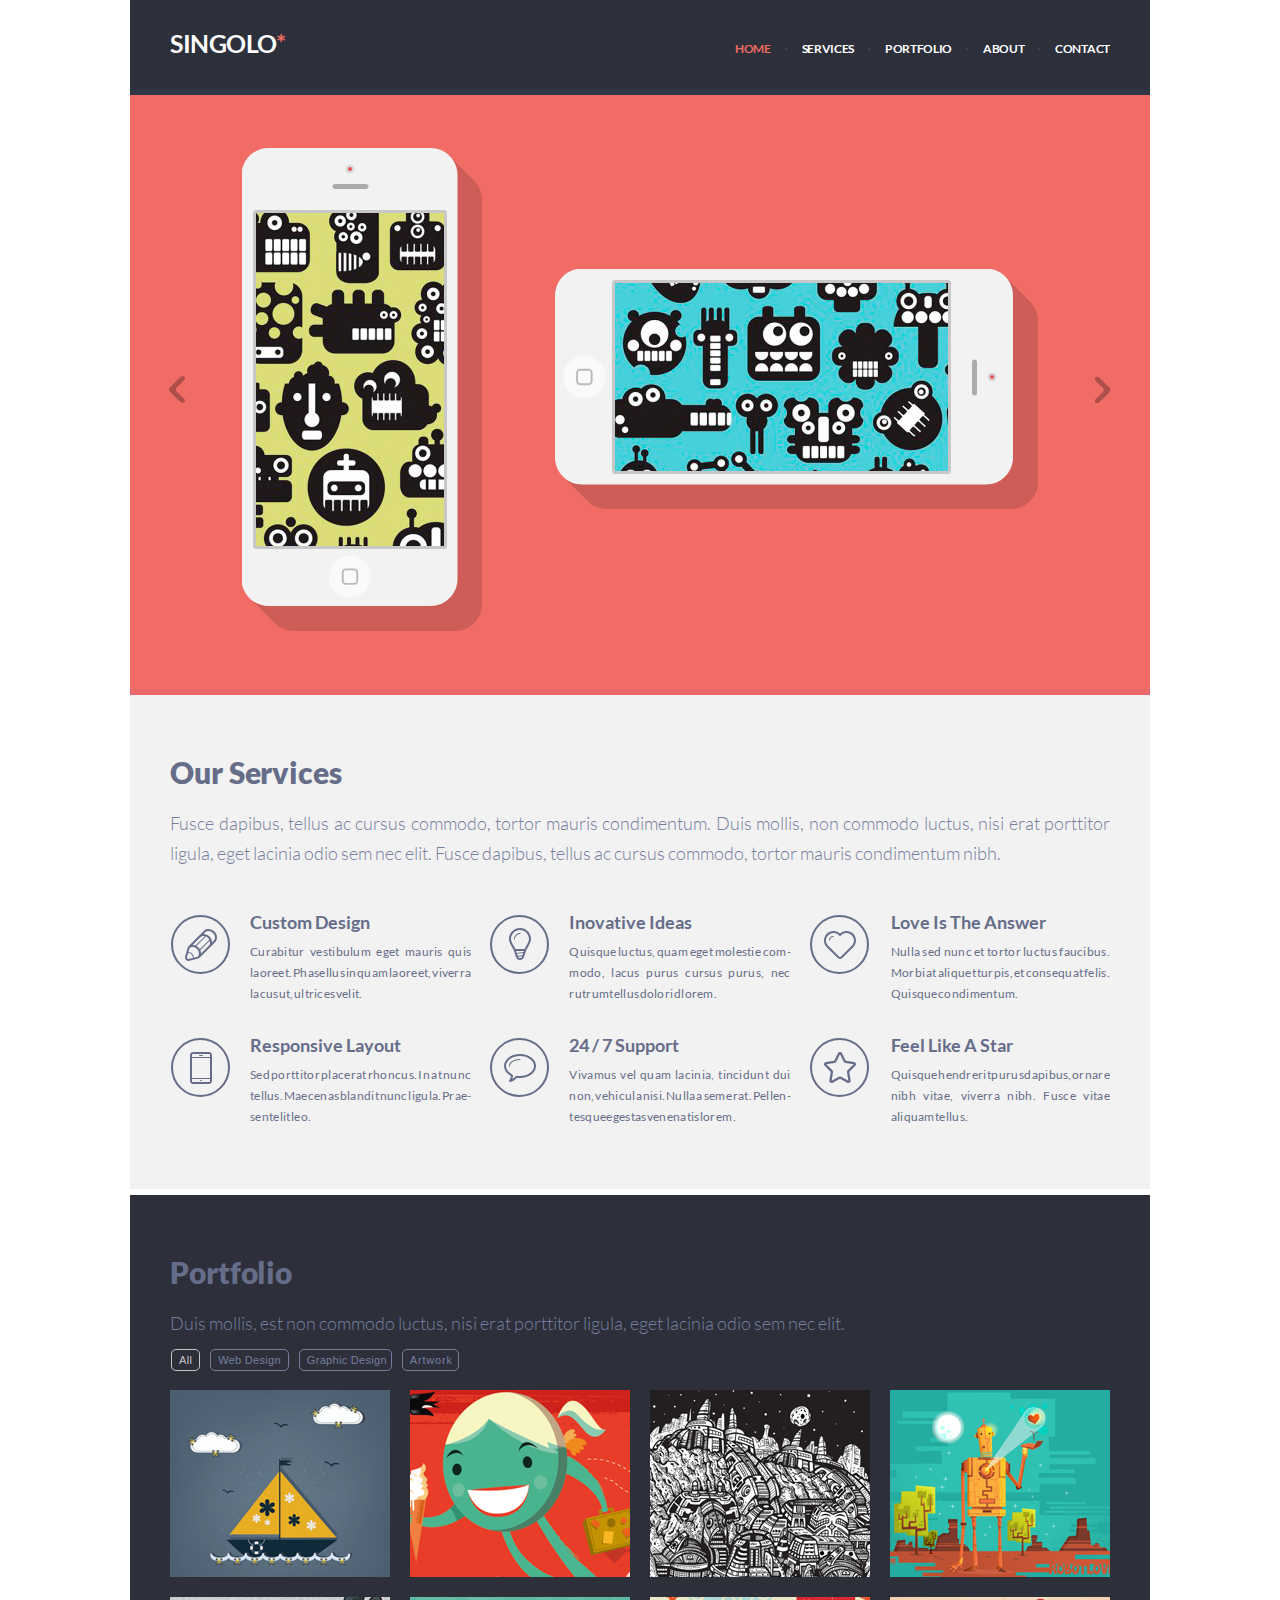
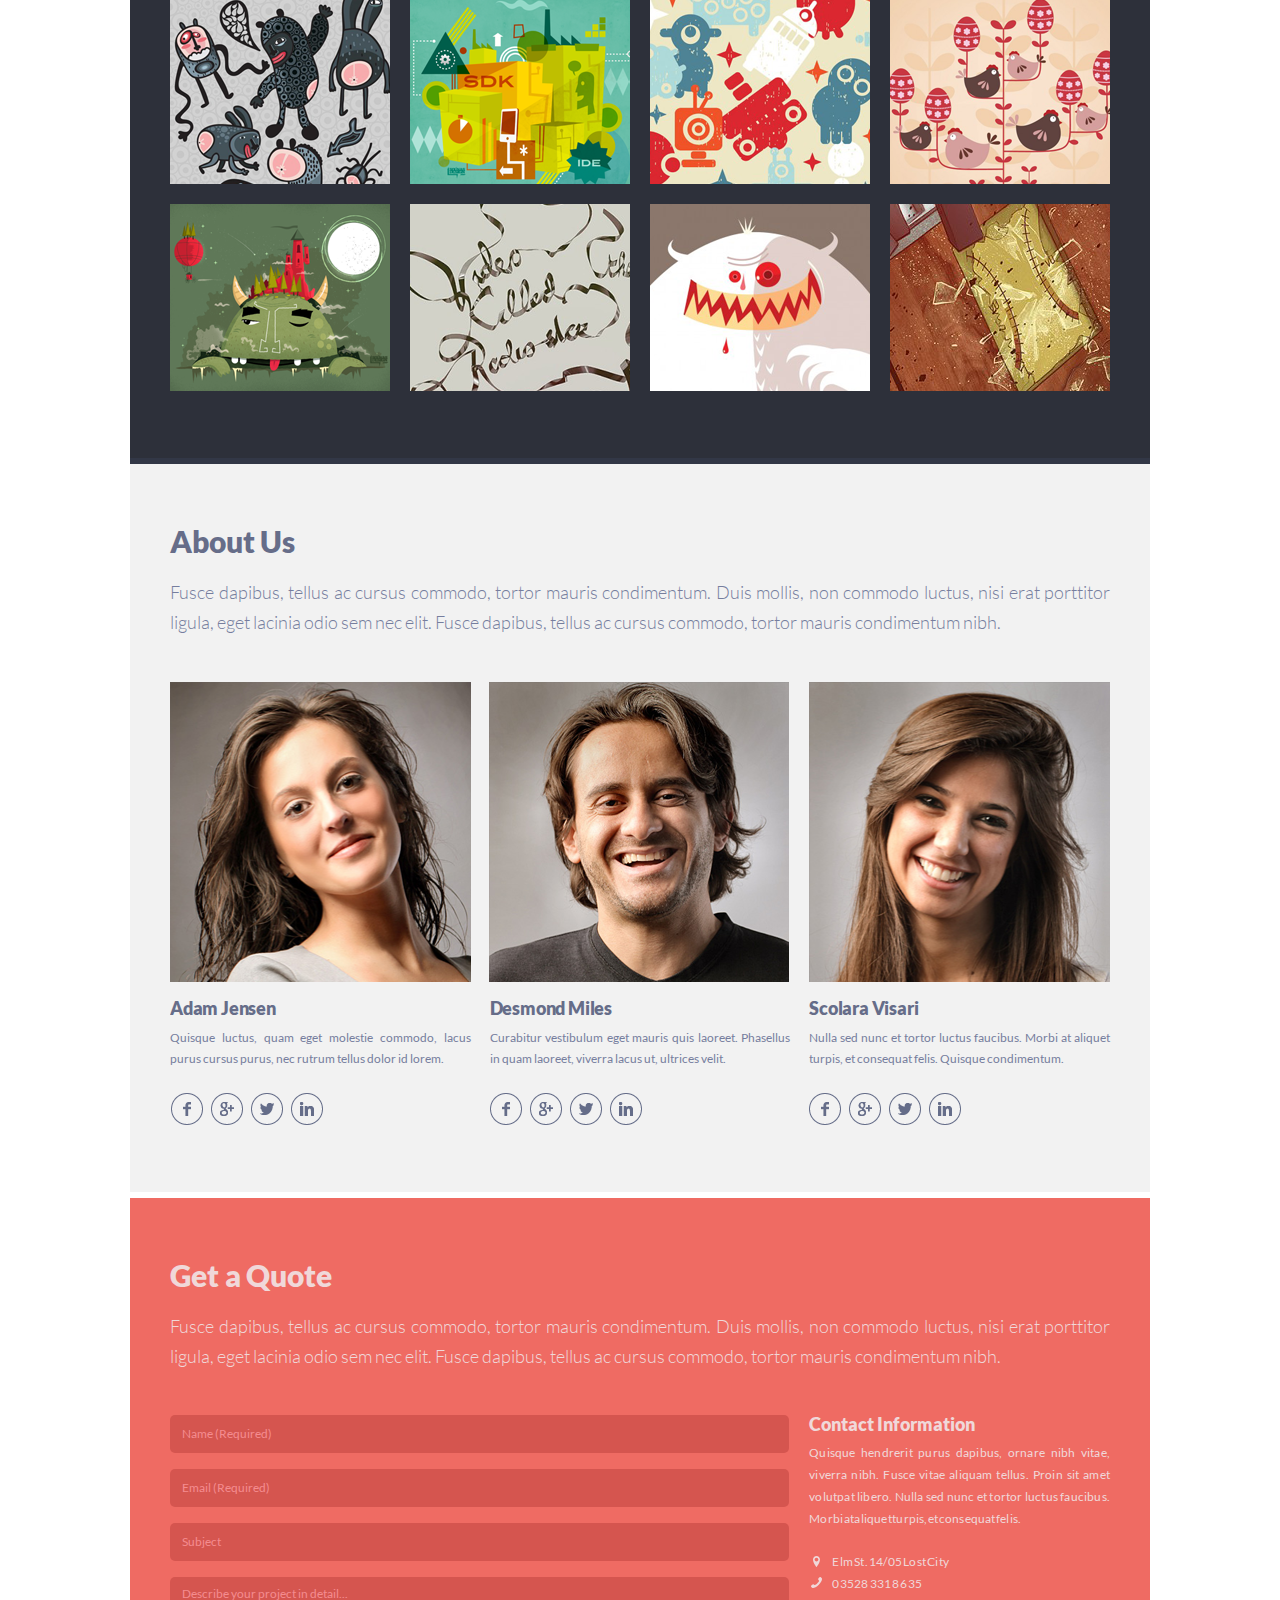
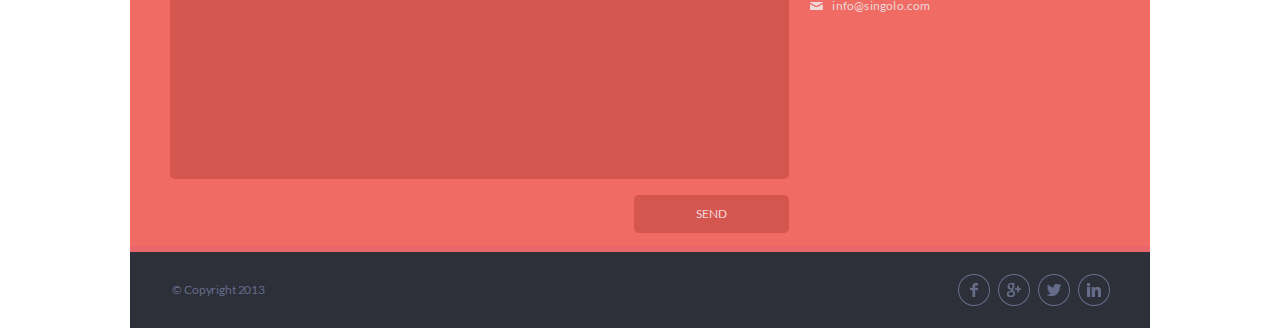
==== commit 91d26df1: "feat: make responsive quote (< 768)" ====
--- a/index.html
+++ b/index.html
@@ -152,7 +152,7 @@
           <input name="email" type="email" placeholder="Email (Required)" required>
           <input name="subject" type="text" placeholder="Subject">
           <textarea name="description" placeholder="Describe your project in detail..." maxlength="500"></textarea>
-          <input type="submit">
+          <input type="submit" value="Send">
         </form>
         <div class="modal-container">
           <div class="modal-message">
--- a/style.css
+++ b/style.css
@@ -406,6 +406,13 @@
   width: 100%;
 }
 
+@media screen and (max-width: 767px) {
+  .slider {
+    padding-bottom: 6.2%;
+    border-bottom: none;
+  }
+}
+
 /* SERVICES */
 
 .services {
@@ -520,6 +527,33 @@
   margin-top: 3px;
   word-spacing: -2px;
   text-align: justify;
+}
+
+@media screen and (max-width: 767px) {
+  .services {
+    padding-top: 26px;
+    border-bottom: none;
+    padding-bottom: 30px;
+  }
+
+  .services-list {
+    grid-template-columns: minmax(100px, 1fr);
+    row-gap: 3px;
+  }
+  .services-list .item {
+    padding-right: 12px;
+    padding-left: 82px;
+  }
+  .services-list .service-list-header {
+    margin-top: 20px;
+  }
+  .services-list .item::before {
+    left: 2px;
+    top: 29px;
+  }
+  .services .services-description {
+    margin-bottom: 2px;
+  }
 }
 
 /* PORTFOLIO */
@@ -566,7 +600,6 @@
 .portfolio-filter button:hover {
   cursor: pointer;
   border-color: #c5c5c5;
-  color: #c5c5c5;
 }
 
 .portfolio-filter.animated button:hover {
@@ -607,7 +640,7 @@
   width: 100%;
 }
 
-@media screen and (max-width: 1019px) {
+@media screen and (min-width: 768px) and (max-width: 1019px) {
   .portfolio-list {
     padding-top: 28px;
   }
@@ -661,6 +694,31 @@
 
 .portfolio-item:nth-child(n + 13) {
   display: none;
+}
+
+@media screen and (max-width: 767px) {
+  .portfolio {
+    padding-top: 42px;
+    padding-bottom: 29px;
+    border-bottom: none;
+  }
+  .portfolio-filter {
+    margin-top: 16px;
+  }
+  .portfolio-list {
+    padding-top: 25px;
+  }
+  .portfolio-item {
+    margin-right: 13px;
+    margin-bottom: 13px;
+    flex-basis: 46%;
+  }
+  .portfolio-item:nth-child(2n) {
+    margin-right: 0;
+  }
+  .portfolio-item:nth-child(n + 9) {
+    display: none;
+  }
 }
 
 /* ABOUT US */
@@ -757,6 +815,22 @@
   }
   .social-buttons {
     margin-top: 11px;
+  }
+}
+
+@media screen and (max-width: 767px) {
+  .about {
+    padding-top: 33px;
+    padding-bottom: 45px;
+    border-bottom: none;
+  }
+  .photos {
+    grid-template-columns: 1fr;
+    gap: 34px;
+    margin-top: 24px;
+  }
+  .photos .photo-title {
+    margin-top: 18px;
   }
 }
 
@@ -808,6 +882,8 @@
 }
 
 .quote-from input[type="submit"] {
+  font-family: Lato, sans-serif;
+  text-transform: uppercase;
   display: block;
   margin-bottom: 13px;
   margin-left: auto;
@@ -1003,6 +1079,42 @@
   }
 }
 
+@media screen and (max-width: 767px) {
+  .quote {
+    padding-top: 11.9%;
+    padding-bottom: 9.4%;
+    border-bottom: none;
+  }
+
+  .quote-from {
+    margin-top: 7.3%;
+    display: block;
+  }
+  .quote-from form {
+    margin-right: 0;
+  }
+  .quote-from input,
+  .quote-from textarea {
+    margin-bottom: 3.8%;
+  }
+  .quote-from input[type="submit"] {
+    width: 100%;
+    font-size: 14px;
+    line-height: 17px;
+    font-weight: bold;
+    padding: 17px;
+  }
+  .quote-info {
+    margin-top: 29px;
+  }
+  .props {
+    margin-top: 9px;
+  }
+  .props .prop-item {
+    margin-bottom: 4px;
+  }
+}
+
 /* FOOTER */
 
 .footer {
